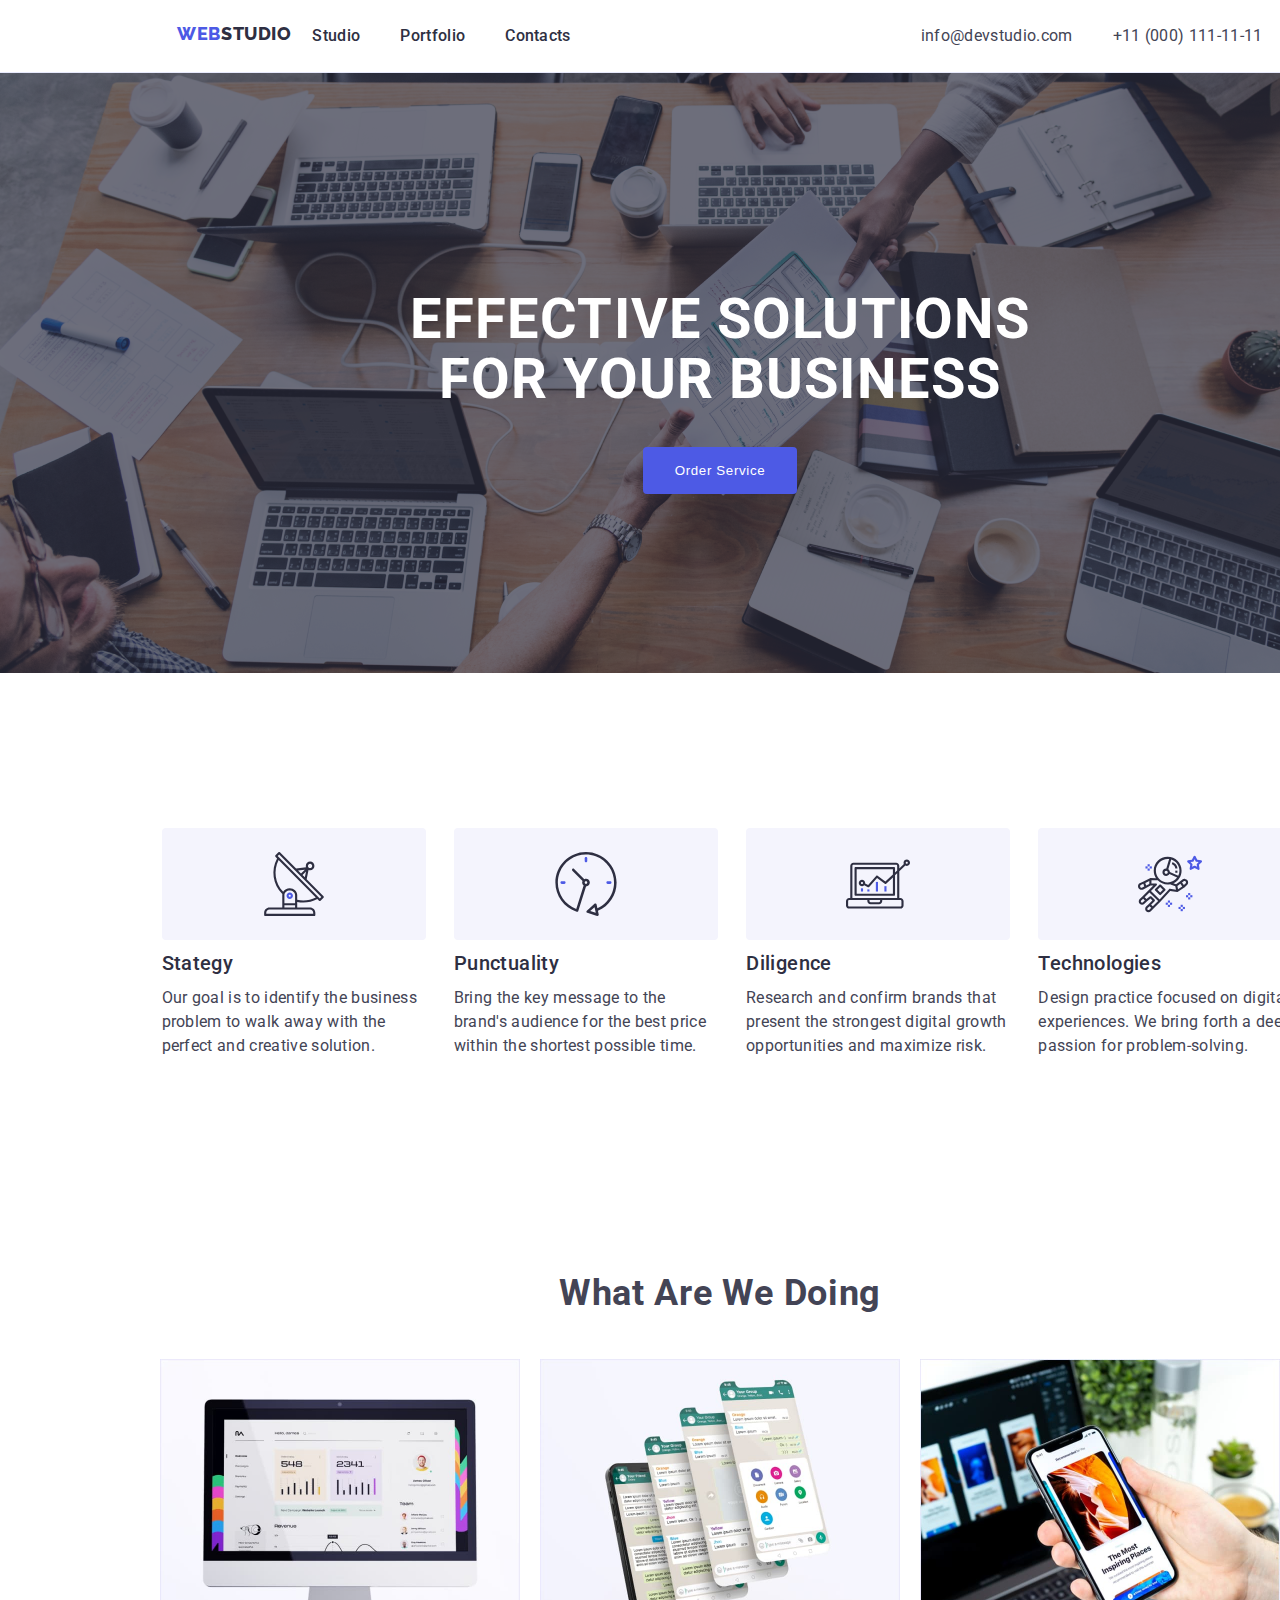
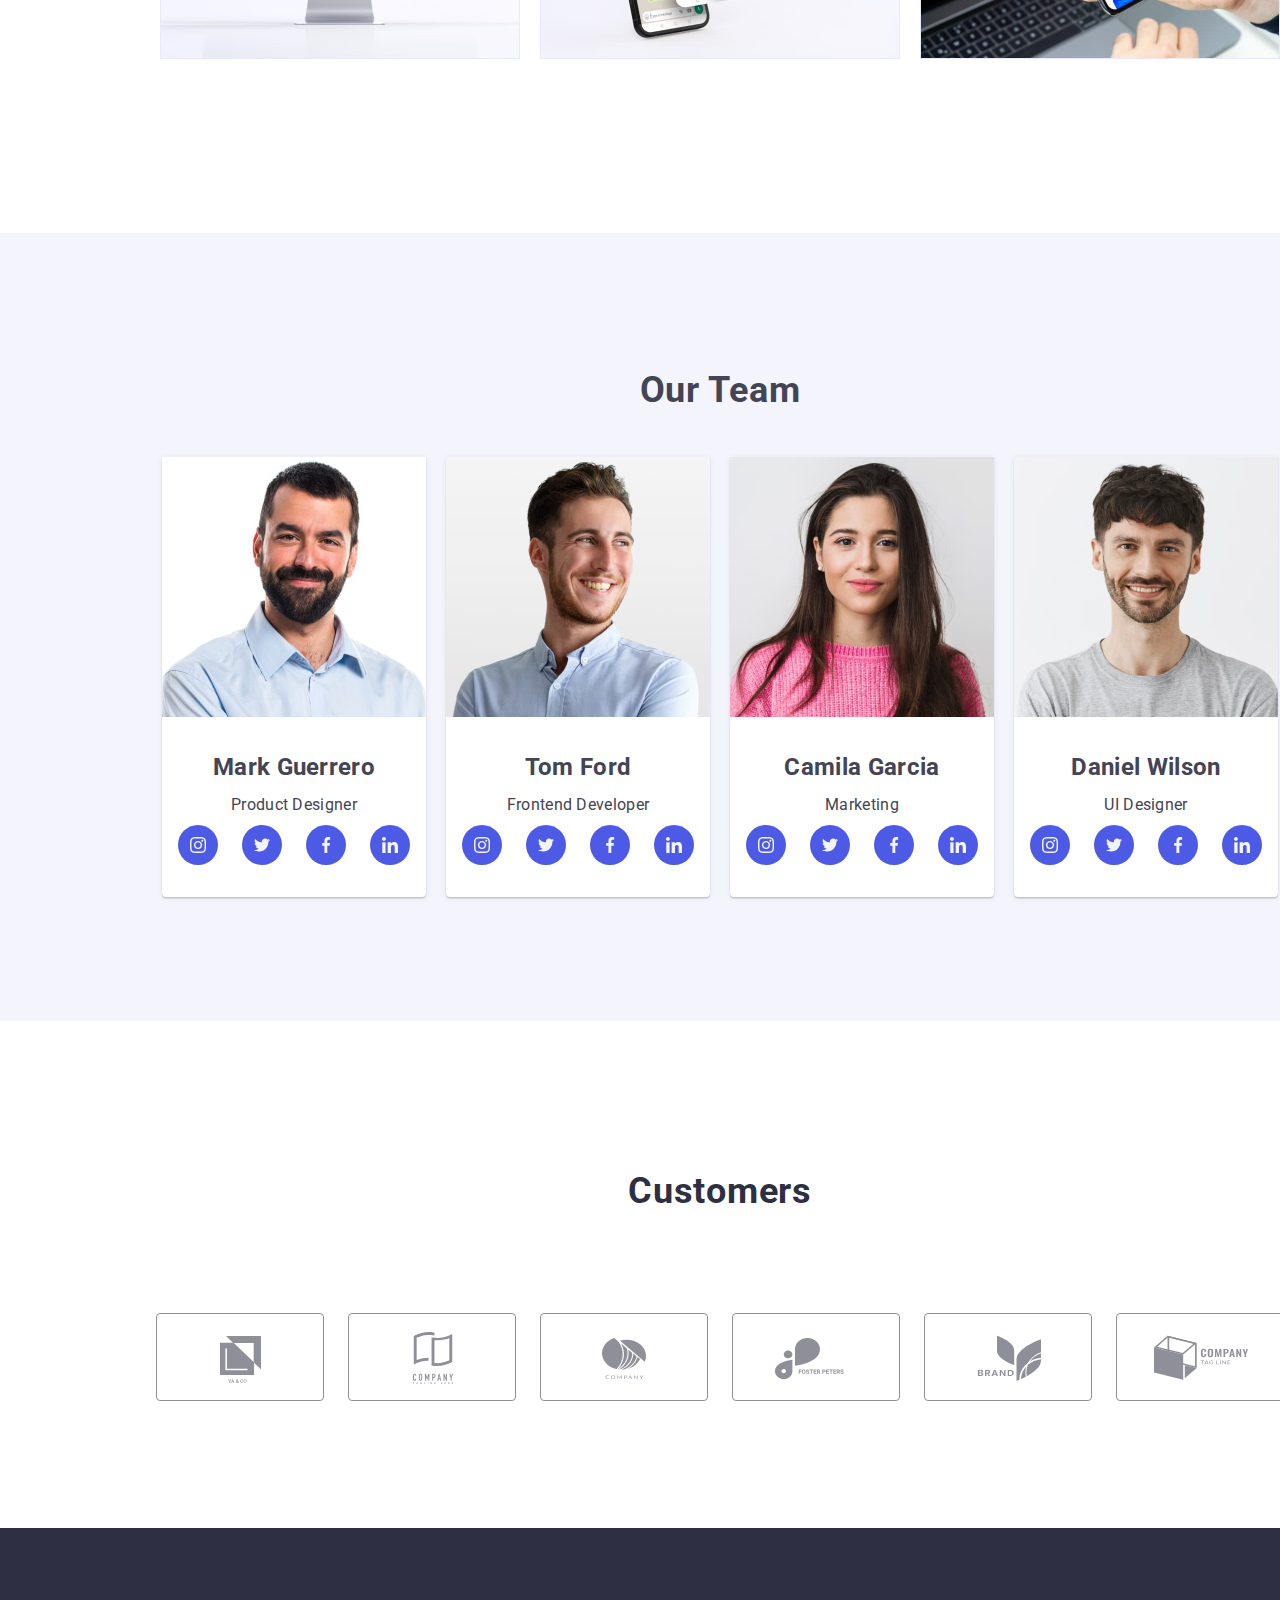
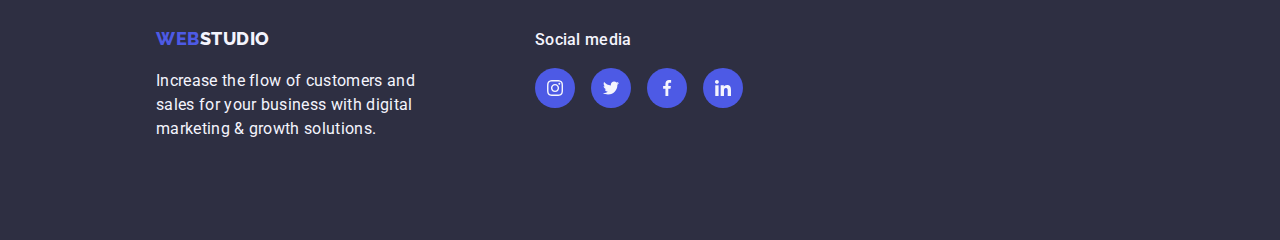
==== index.html @ 8b3b3db8 "new image formation" ====
<!DOCTYPE html>
<html lang="en">
<head>
    <meta charset="UTF-8">
    <meta name="viewport" content="width=device-width, initial-scale=1.0">
        <title>WebStudio</title>
        <link href="https://fonts.googleapis.com/css2?family=Raleway:wght@800&family=Roboto:wght@400;500;700;900&display=swap" rel="stylesheet">
        
        <link rel="stylesheet" href="./css/style.css">
    </head>
    <body>
    <header>
        <div class="navigation">
            <nav class="nav-parent">
            <!-- logo -->
                <a href="index.html" target="_parent" class="logo"
                ><span>WEB</span
                    ><span>STUDIO</span></a>
            <!-- navigation -->
            <ul class="nav-list">
                <li>
                    <a href="index.html" target="_parent" class="link"
                    >Studio</a>
                </li>
                <li>
                    <a href="portfolio.html" target="_parent" class="link"
                    >Portfolio</a>
                </li>
                <li>
                    <a href="contact.html" target="_parent" class="link"
                    >Contacts</a>
                </li>
            </ul>
            </nav>
            <!-- navigation contact -->
            <ul class="nav-contact">
                <li>
                    <a href="mailto:info@devstudio" target="_parent" class="link"
                    >info@devstudio.com</a>
                </li>
                <li>
                    <a href="tel:+110001111111" target="_parent" class="link"
                    >+11 (000) 111-11-11</a>
                </li>
            </ul>
        </div>
    </header>
    <!--- Main body of page -->
    <main>
    <section class="hero">
        <h1 class="hero-text">
            Effective Solutions <br>
            for Your Business
        </h1>
        <button type="button" class="hero-btn">Order Service</button>
    </section>
    <!--- section 1 -->
    <section class="body-text">
        <ul class="body-text-list">
            <li>
                <div class="body-img">
                    <img src="./images/antenna.svg" alt="antenna">
                </div>
                <h3>Stategy</h3>
                <p>Our goal is to identify the business problem to walk away with the perfect and creative solution.</p>
            </li>
            <li>
                <div class="body-img">
                    <img src="./images/clock.svg" alt="clock">
                </div>
                <h3>Punctuality</h3>
                <p>Bring the key message to the brand's audience for the best price within the shortest possible time.</p>
            </li>
            <li>
                <div class="body-img">
                    <img src="./images/diagram.svg" alt="diagram">
                </div>
                <h3>Diligence</h3>
                <p>Research and confirm brands that present the strongest digital growth opportunities and maximize risk.</p>
            </li>
            <li>
                <div class="body-img">
                    <img src="./images/astronaut.svg" alt="astronaut">
                </div>
                <h3>Technologies</h3>
                <p>Design practice focused on digital experiences. We bring forth a deep passion for problem-solving.</p>
            </li>
        </ul>
    </section>
    <!--- section 2 -->
    <section class="body-feature">
        <h2 class="body-head">What are we doing</h2>
        <ul class="body-feature-list">
            <li>
                <img src="images/computer.jpg" alt="computer" height="300" width="360">
            </li>
            <li>
                <img src="images/cellphone.jpg" alt=" cellphone" height="300" width="360">
            </li>
            <li>
                <img src="images/phone-laptop.jpg" alt="phone-laptop" height="300" width="360">
            </li>
        </ul>
    </section>
    <!--- section 3-->
    <section class="body-team">
        <h2 class="body-head team">Our Team</h2>
        <ul class="body-team-list">
            <li class="image-list">
                <img src="images/mark-guerrero.jpg" alt="Mark Guerrero" height="260" width="264">
                <div class="image-disc">
                    <h2>Mark Guerrero</h2>
                    <p>Product Designer</p>
                    <div class="team-social">
                        <img src="./images/Ellipse.svg" alt="instagram">
                        <img src="./images/Ellipse (1).svg" alt="twiter">
                        <img src="./images/Ellipse (2).svg" alt="facebook">
                        <img src="./images/Ellipse (3).svg" alt="linkedin">
                    </div>
                </div>
            </li>
            <li class="image-list">
                <img src="images/tom-ford.jpg" alt="Tom Ford" height="260" width="264">
                <div class="image-disc">
                    <h2>Tom Ford</h2>
                    <p>Frontend Developer</p>
                    <div class="team-social">
                        <img src="./images/Ellipse.svg" alt="instagram">
                        <img src="./images/Ellipse (1).svg" alt="twiter">
                        <img src="./images/Ellipse (2).svg" alt="facebook">
                        <img src="./images/Ellipse (3).svg" alt="linkedin">
                    </div>
                </div>
            </li>
            <li class="image-list">
                <img src="images/camila-garcia.jpg" alt="Camila Garcia" height="260" width="264">
                <div class="image-disc">
                    <h2>Camila Garcia</h2>
                    <p>Marketing</p>
                    <div class="team-social">
                        <img src="./images/Ellipse.svg" alt="instagram">
                        <img src="./images/Ellipse (1).svg" alt="twiter">
                        <img src="./images/Ellipse (2).svg" alt="facebook">
                        <img src="./images/Ellipse (3).svg" alt="linkedin">
                    </div>
                </div>
            </li>
            <li class="image-list">
                <img src="images/daniel-wilson.jpg" alt="Daniel Wilson" height="260" width="264">
                <div class="image-disc">
                    <h2>Daniel Wilson</h2>
                    <p>UI Designer</p>
                    <div class="team-social">
                        <img src="./images/Ellipse.svg" alt="instagram">
                        <img src="./images/Ellipse (1).svg" alt="twiter">
                        <img src="./images/Ellipse (2).svg" alt="facebook">
                        <img src="./images/Ellipse (3).svg" alt="linkedin">
                    </div>
                </div>
            </li>
        </ul>
    </section>
    <!-- section 4 -->
    <section class="customer-section">
        <div class="customer-container">
            <h2 class="customer-head">customers</h2>
            <ul class="customer-list">
                <li>
                    <img src="./images/Client 1.svg" alt="client 1">
                </li>
                <li>
                    <img src="./images/Client 2.svg" alt="client 2">
                </li>
                <li>
                    <img src="./images/Client 3.svg" alt="client 3">
                </li>
                <li>
                    <img src="./images/Client 4.svg" alt="client 4">
                </li>
                <li>
                    <img src="./images/Client 5.svg" alt="client 5">
                </li>
                <li>
                    <img src="./images/Client 6.svg" alt="client 6">
                </li>
            </ul>
        </div>
    </section>
    </main>
    <!--- Footer -->
    <footer class="footer-page">
        <div class="footer">
            <a href="index.html" target="_parent" class="logo"
            ><span>WEB</span
                ><span>STUDIO</span></a>
            <p> Increase the flow of customers and <br>
                sales for your business with digital <br>
                marketing & growth solutions.
            </p>
        </div>
        <div class="social-container">
            <p class="social-head">Social media</p>
            <ul class="social-list">
                <li>
                    <img src="./images/Ellipse.svg" alt="instagram">
                </li>
                <li>
                    <img src="./images/Ellipse (1).svg" alt="twiter">
                </li>
                <li>
                    <img src="./images/Ellipse (2).svg" alt="facebook">
                </li>
                <li>
                    <img src="./images/Ellipse (3).svg" alt="linkedin">
                </li>
            </ul>
        </div>
    </footer>
    </body>
</html>
---- css/style.css ----
:root {
    --IRIS: #4D5AE5;
    --OCEAN: #404BBF;
    --button: #2f3eec;
    --NAVY-BLUE: #2E2F42;
    --CLOUD: #F4F4FD;
    --WHITE: #FFF;
    --SLATE: #434455;
    --ACTIVE: #ff0000;
    --CORNFLOWER: #E7E9FC;
    --GREY: rgba(46, 47, 66, 0.70);
}
/* start of general styling */
body {
    font-family: "Roboto", sans-serif;
    font-size: 16px;
    font-weight: 400;
    color: var(--SLATE);
    line-height: 1.5;
    letter-spacing: 0.32px;
    width: 1440px;
    height: 3200px;
    margin: auto;
}
.logo {
    font-family: "Raleway", sans-serif;
    text-decoration: none;
    font-size: 18px;
    font-weight: 800;
    line-height: 1.16;
    letter-spacing: 0.54px;
    text-transform: uppercase;
}
.logo span:nth-child(1) {
    color: var(--IRIS);
}
.logo span:nth-child(2) {
    color: var(--NAVY-BLUE);
}
.nav-list,
.nav-contact,
.customer-list {
    margin: 0;
    list-style: none;
    padding-left: 0;
}
.nav-list .link {
    color: var(--NAVY-BLUE);
    text-decoration: none;
    font-weight: 500;
}
.nav-contact .link {
    color: var(--SLATE);
    text-decoration: none;
}
.link:hover,
.link:focus {
    color: var(--IRIS);
}
.hero {
    background-image: url(/images/Dark-bg.png), url(/images/people-office.png);
}
.hero-text {
    color: var(--WHITE);
    text-align: center;
    font-size: 56px;
    font-weight: 700;
    line-height: 1.07;
    letter-spacing: 1.12px;
}
.hero-btn {
    border: none;
    color: var(--WHITE);
    border-radius: 4px;
    background: var(--IRIS);
    font-weight: 500;
    letter-spacing: 0.64px;
}
.hero-btn:hover,
.hero-btn:focus {
    background-color: var(--button);
}
.body-text-list,
.body-feature-list,
.body-team-list{
    list-style: none;
    padding-left: 0;
}
.body-text-list h3 {
    color: var(--NAVY-BLUE);
    font-size: 20px;
    font-weight: 500;
    letter-spacing: 0.4px;
}
.body-head {
    font-size: 36px;
    font-weight: 700;
    line-height: 1.11;
    letter-spacing: 0.72px;
    text-transform: capitalize;
    text-align: center;
}
.customer-head{
    color: var(--NAVY-BLUE, #2E2F42);
        text-align: center;
        font-family: Roboto;
        font-size: 36px;
        font-weight: 700;
        line-height: 1.111;
        letter-spacing: 0.72px;
        text-transform: capitalize;
}
.footer-page,
.footer-page span:nth-child(2) {
    background-color: var(--NAVY-BLUE);
    color: var(--CLOUD);
}
/* end of general styling */

/* start of navigation positioning */
.navigation {
    display: flex;
    height: 72px;
    flex-shrink: 0;
    border-bottom: 1px solid var(--CORNFLOWER);
    background: var(--WHITE);
    align-items: center;
    justify-content: center;
}
.nav-parent {
    display: inline-flex;

}
.logo {
    display: inline-flex;
    height: 24px;
    flex-shrink: 0;
}
.nav-list {
    display: inline-flex;
    gap: 40px;
    padding-inline-start: 20px;
}
.nav-contact {
    display: inline-flex;
    padding-inline-start: 350px;
    gap: 40px;
}

/* end of navigation positioning */

/* start of hero section */
.hero {
    display: flex;
    align-items: center;
    justify-content: center;
    flex-direction: column;
    text-transform: uppercase;
    height: 600px;
    flex-shrink: 0;
}
.hero-btn {
    display: inline-flex;
    padding: 16px 32px;
    align-items: flex-start;
    gap: 10px;
}
/* end of hero section */

/* start of section 1 */
.body-text {
    display: flex;
    height: 300px;
    align-items: center;
    justify-content: center;
    background-color: var(--WHITE);
    padding-top: 120px;
}
.body-text-list li {
    display: inline-flex;
    flex-direction: column;
    width: 264px;
    padding-left: 24px;
    gap: 8px;
}
.body-text-list li h3,
.body-text-list li p{
    margin: 0;
}
.body-img{
    display: flex;
    justify-content: center;
    width: 264px;
    height: 112px;
    flex-shrink: 0;
    border-radius: 4px;
    background: var(--CLOUD);
}
/* end of section 1 */

/* start of section 2 */
.body-feature {
    display: flex;
    height: 500px;
    align-items: center;
    justify-content: center;
    flex-direction: column;
    background-color: var(--WHITE);
    padding-top: 120px;
    padding-bottom: 120px;
}
.body-feature-list {
    display: inline-flex;
    gap: 20px;
}
/* end of section 2 */

/* start of section 3 */
.body-team {
    display: flex;
    height: 788px;
    align-items: center;
    justify-content: center;
    flex-direction: column;
    background-color: var(--CLOUD);
}
.body-team-list {
    display: inline-flex;
    text-align: center;
    gap: 20px;
}
.image-list {
    display: inline-flex;
    padding-bottom: 0px;
    flex-direction: column;
    align-items: center;

    border-radius: 0px 0px 4px 4px;
    background: var(--WHITE, #FFF);
    box-shadow: 0px 2px 1px 0px rgba(46, 47, 66, 0.08), 
    0px 1px 1px 0px rgba(46, 47, 66, 0.16), 
    0px 1px 6px 0px rgba(46, 47, 66, 0.08);
}
.image-disc {
    display: inline-flex;
    margin-top: 32px;
    margin-bottom: 32px;
    width: 232px;
    flex-direction: column;
    justify-content: center;
    align-items: center;
    gap: 8px;
}
.image-disc h2,
.image-disc p {
    display: inline-flex;
    flex-direction: column;
    margin: 0;
}
.team-social {
    display: inline-flex;
    gap: 24px;
}
/* end of section 3 */

/* start of customer section */
.customer-container {
    display: flex;
    justify-content: center;
    flex-direction: column;
    padding-bottom: 120px;
    padding-top: 120px;
    gap: 72px;
}
.customer-list{
    display: inline-flex;
    justify-content: center;
    gap: 24px;
}
.customer-list img {
    width: 168px;
    height: 88px;
}
/* end of customer section */

/* start of footer */
.footer-page {
    display: flex;
    height: 312px;
    padding-inline-start: 156px;
    padding-inline-end: 156px;
}
.footer {
    display: flex;
    flex-direction: column;
    padding-top: 101.5px;
}
.logo{
    display: inline-flex;
    height: 24px;
    width: 115px;
}
.social-container {
    display: inline-flex;
    flex-direction: column;
    gap: 16px;
    padding-top: 100px;
    padding-left: 120px;
}
.social-head {
    font-weight: 500;
    line-height: 1.5;
    letter-spacing: 0.32px;
    padding: 0;
    margin: 0;
}
.social-list {
    display: flex;
    padding: 0;
    margin: 0;
    gap: 16px;
    list-style: none;
}

/* end of footer */

/* start general styling for Portfolio page */
.nav-btn button {
    font-weight: 500;
    text-transform: capitalize;
    color: var(--IRIS);
    padding: 12px 24px;

    border-radius: 4px;
    border: 1px solid var(--CORNFLOWER);
    background: var(--CLOUD);
}

.nav-btn button:hover {
    color: var(--WHITE);
    background-color: var(--IRIS);
}

.picture-parent {
    list-style: none;
}

.picture-list h3 {
    font-size: 20px;
    font-weight: 500;
    color: var(--NAVY-BLUE);
    line-height: 1.2;
    letter-spacing: 0.4px;
}

.picture-list {
    border: 1px solid var(--CORNFLOWER);
    background: var(--WHITE);
}

/* end of general styling for Portfolio page */

/* start of nav button */
.nav-btn {
    display: flex;
    align-items: center;
    justify-content: center;
    gap: 24px;

    margin-top: 96px;
    margin-left: 427px;
    margin-right: 427px;
    margin-bottom: 72px;
}

/* end of nav button */

/* start of picture list */
.picture-container {
    display: flex;
    flex-direction: column;
    padding-bottom: 72px;
}

.picture-parent {
    display: flex;
    align-items: center;
    justify-content: center;
    padding-left: 156px;
    padding-right: 156px;
    gap: 24px;
    margin: 0;
    padding-bottom: 48px;
}
.list-disc {
    display: inline-flex;
    align-items: flex-start;
    justify-content: center;
    flex-direction: column;
    padding: 0px 16px;
    padding-top: 32px;
    padding-bottom: 32px;
    gap: 8px;
    height: 56px;
    width: 328px;
}
.list-disc h3,
.list-disc p {
    margin: 0;
}
/* end of picture list */
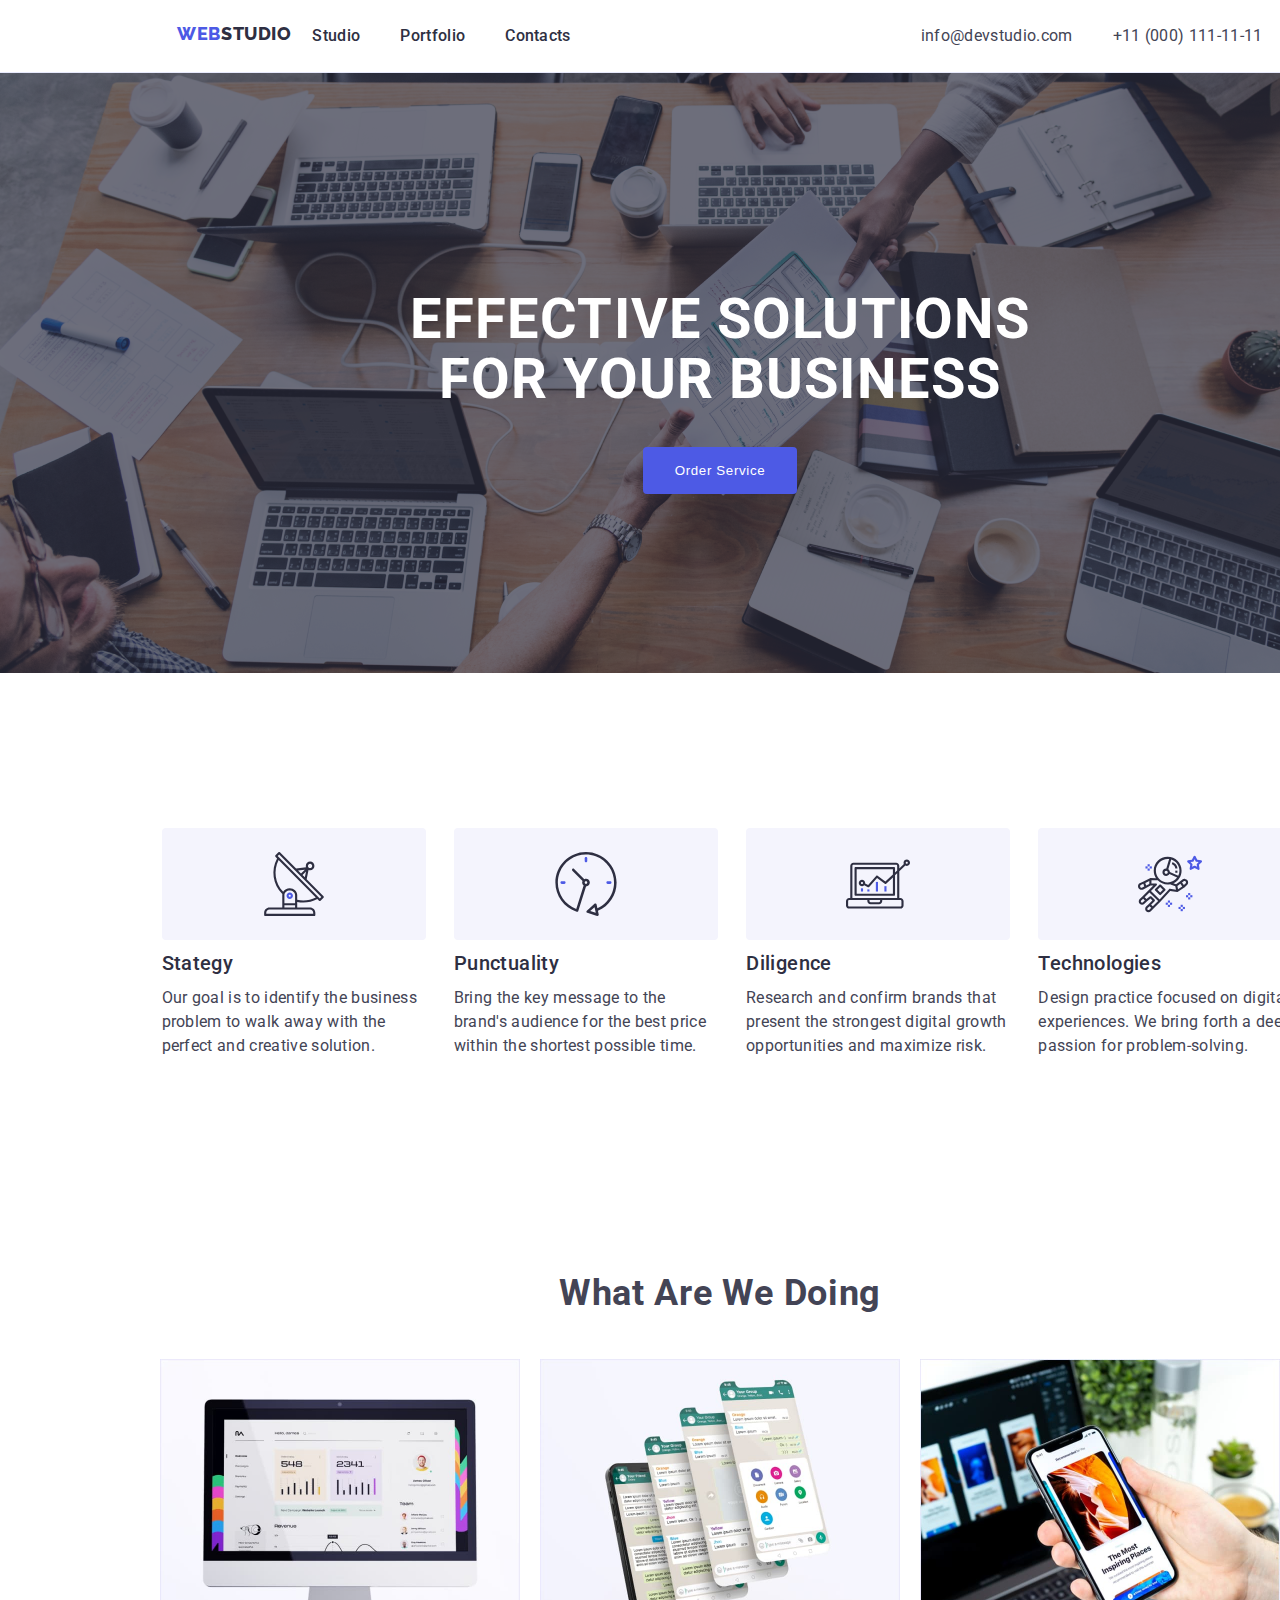
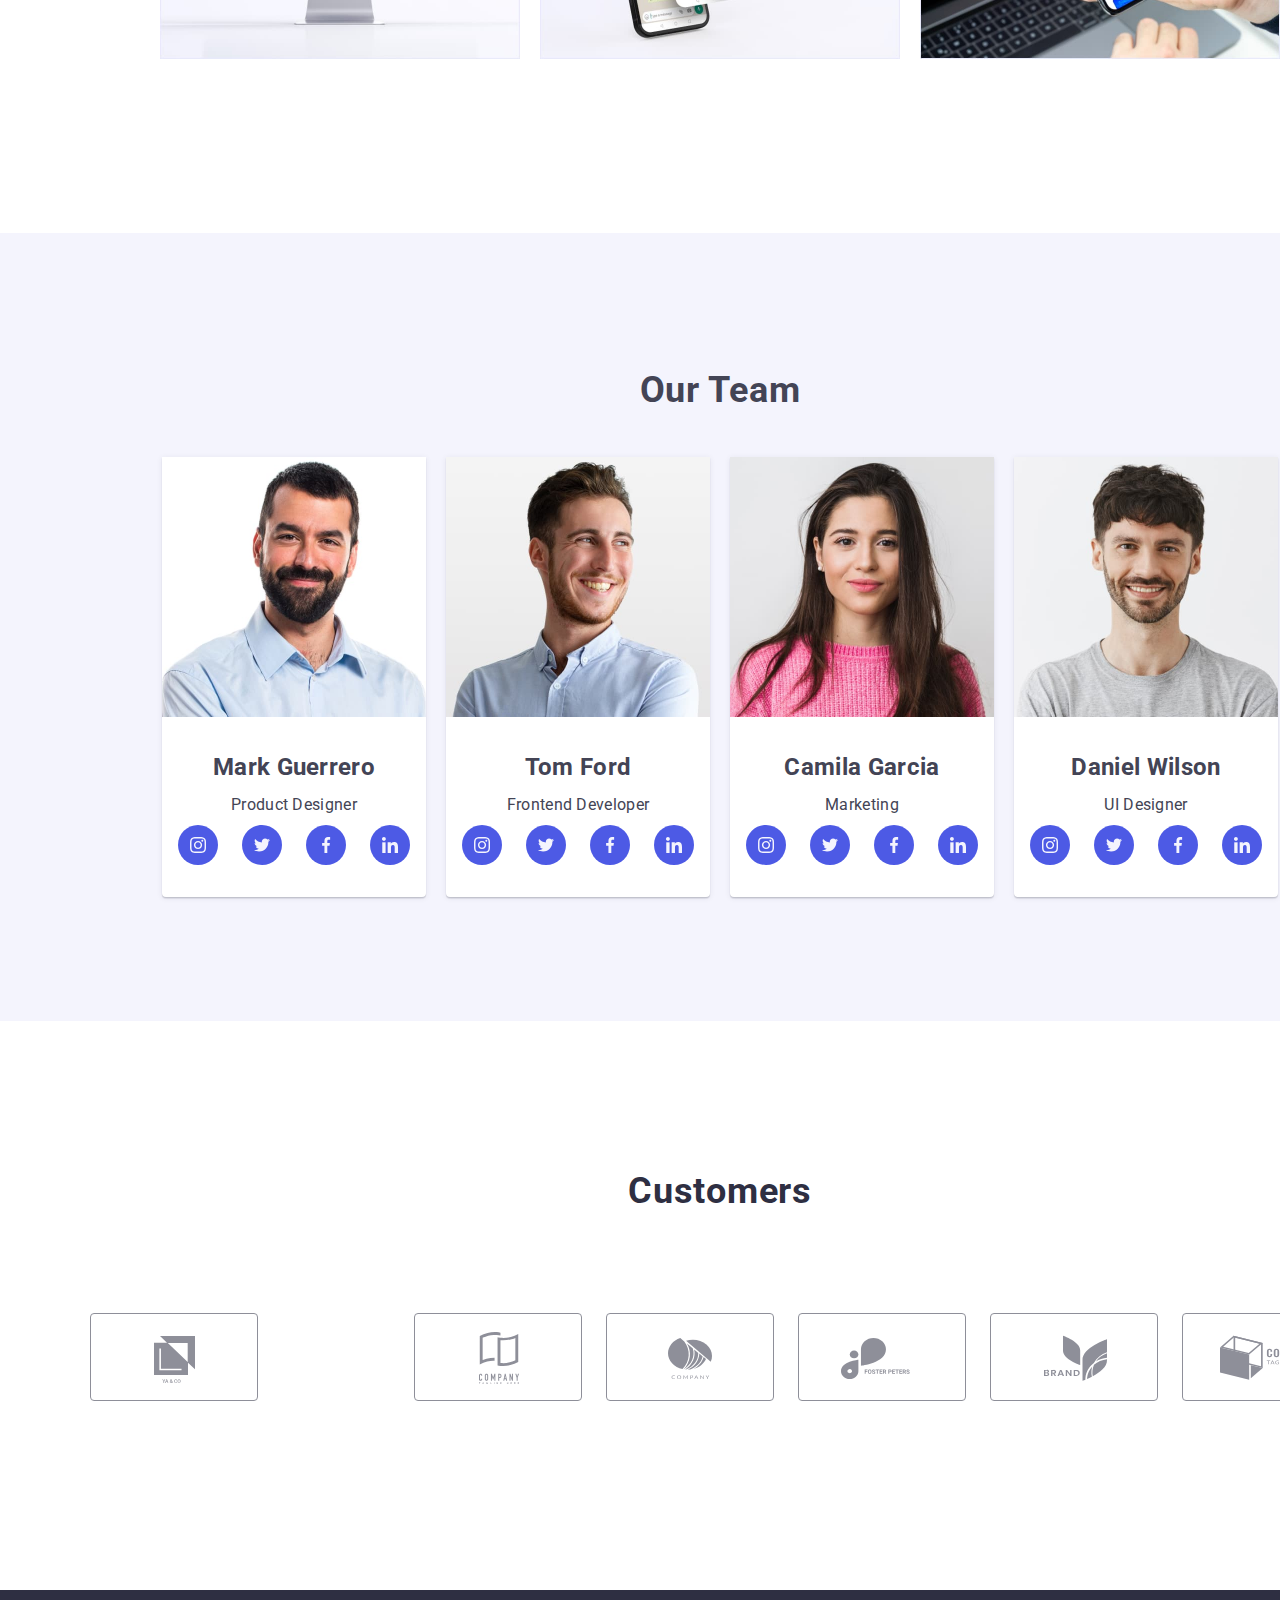
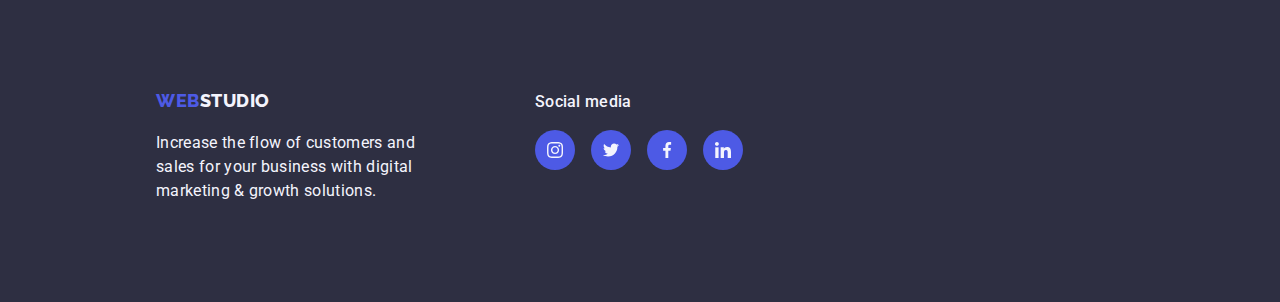
==== commit 0ccd2840: "revision" ====
--- a/index.html
+++ b/index.html
@@ -166,22 +166,25 @@
             <h2 class="customer-head">customers</h2>
             <ul class="customer-list">
                 <li>
-                    <img src="./images/Client 1.svg" alt="client 1">
-                </li>
-                <li>
-                    <img src="./images/Client 2.svg" alt="client 2">
-                </li>
-                <li>
-                    <img src="./images/Client 3.svg" alt="client 3">
-                </li>
-                <li>
-                    <img src="./images/Client 4.svg" alt="client 4">
-                </li>
-                <li>
-                    <img src="./images/Client 5.svg" alt="client 5">
-                </li>
-                <li>
-                    <img src="./images/Client 6.svg" alt="client 6">
+                    <svg class="icon">
+                        <use href="./images/Client1.svg" width="168" height="88"></use>
+                    </svg>
+                    <!-- <img src="./images/Client1.svg" alt="client 1"> -->
+                </li>
+                <li>
+                    <img src="./images/Client2.svg" alt="client 2">
+                </li>
+                <li>
+                    <img src="./images/Client3.svg" alt="client 3">
+                </li>
+                <li>
+                    <img src="./images/Client4.svg" alt="client 4">
+                </li>
+                <li>
+                    <img src="./images/Client5.svg" alt="client 5">
+                </li>
+                <li>
+                    <img src="./images/Client6.svg" alt="client 6">
                 </li>
             </ul>
         </div>
--- a/css/style.css
+++ b/css/style.css
@@ -55,7 +55,8 @@
 }
 .link:hover,
 .link:focus {
-    color: var(--IRIS);
+    color: var(--OCEAN);
+    cursor: pointer;
 }
 .hero {
     background-image: url(/images/Dark-bg.png), url(/images/people-office.png);
@@ -78,7 +79,8 @@
 }
 .hero-btn:hover,
 .hero-btn:focus {
-    background-color: var(--button);
+    background-color: var(--OCEAN);
+    cursor: pointer;
 }
 .body-text-list,
 .body-feature-list,
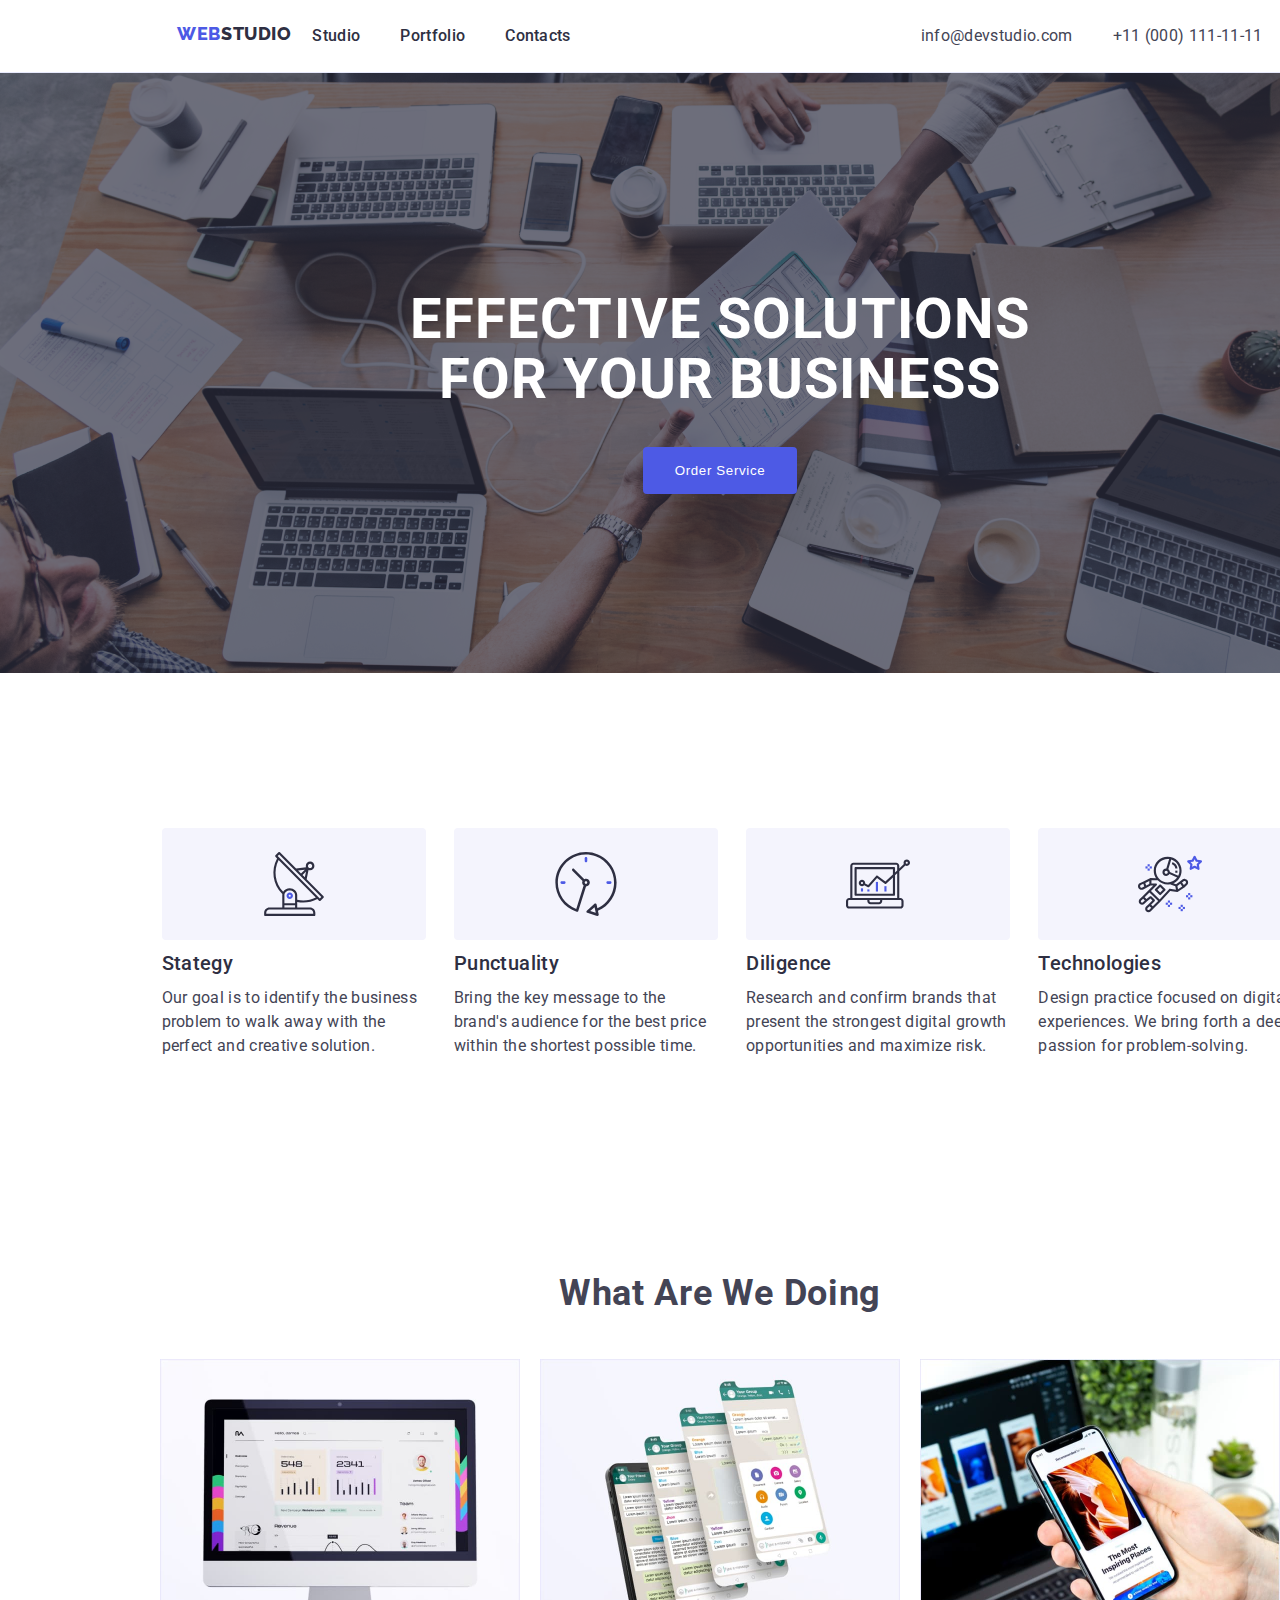
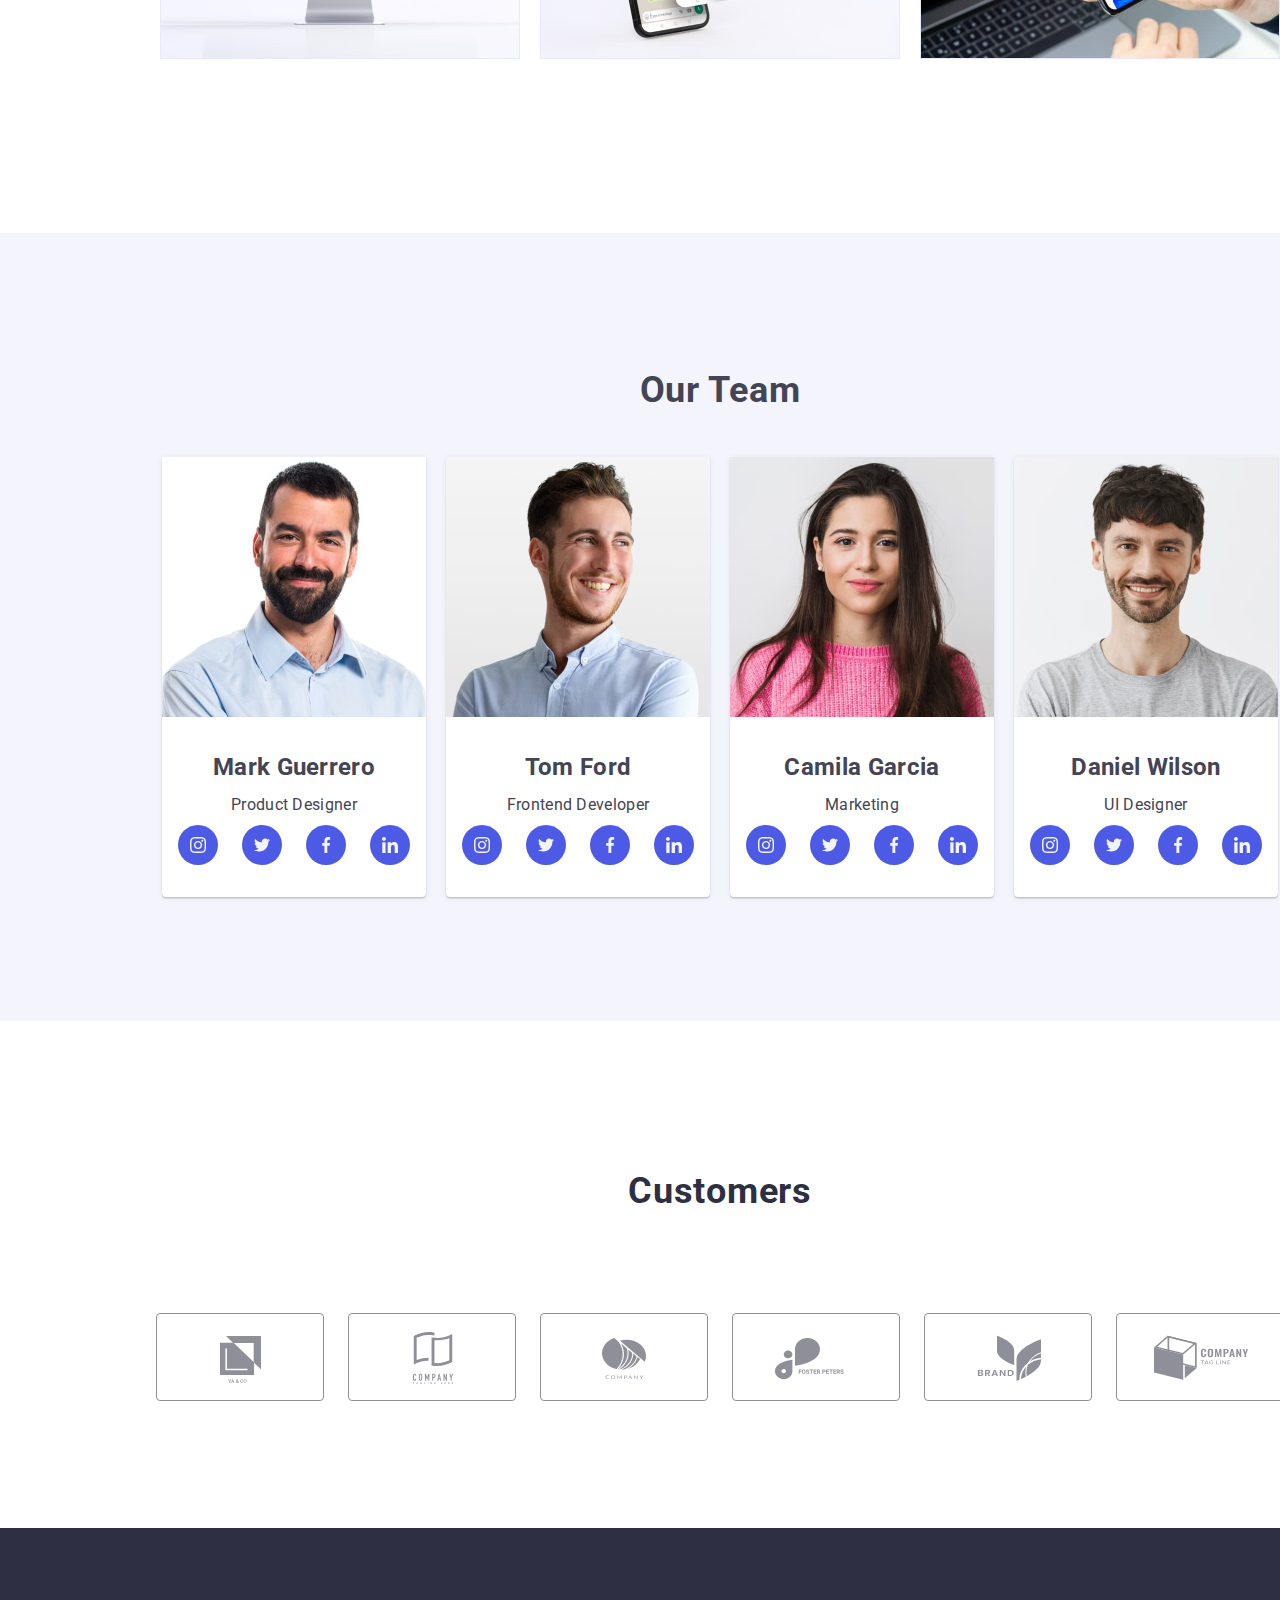
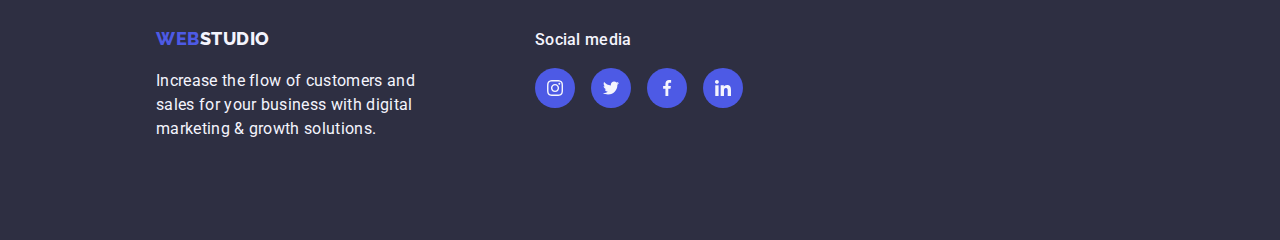
==== commit dcefa373: "Update index.html" ====
--- a/index.html
+++ b/index.html
@@ -166,10 +166,7 @@
             <h2 class="customer-head">customers</h2>
             <ul class="customer-list">
                 <li>
-                    <svg class="icon">
-                        <use href="./images/Client1.svg" width="168" height="88"></use>
-                    </svg>
-                    <!-- <img src="./images/Client1.svg" alt="client 1"> -->
+                    <img src="./images/Client1.svg" alt="client 1">
                 </li>
                 <li>
                     <img src="./images/Client2.svg" alt="client 2">
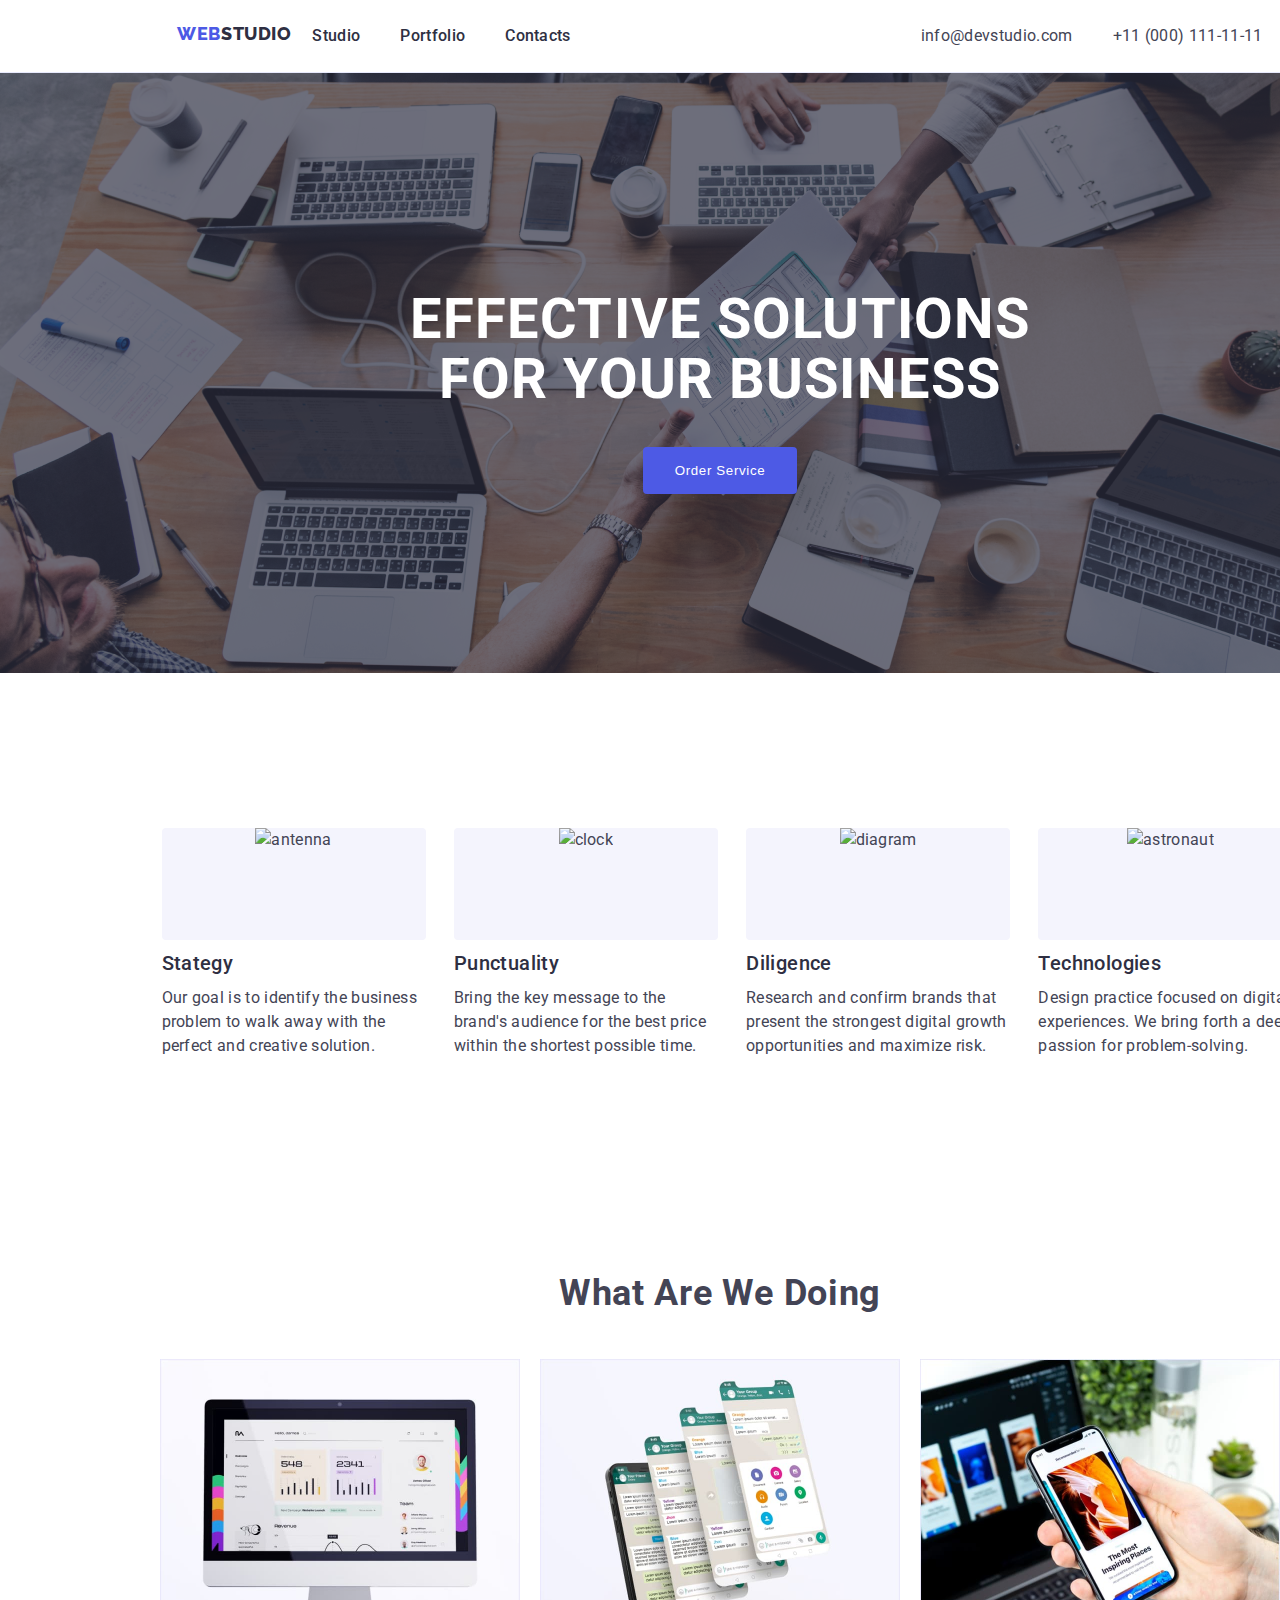
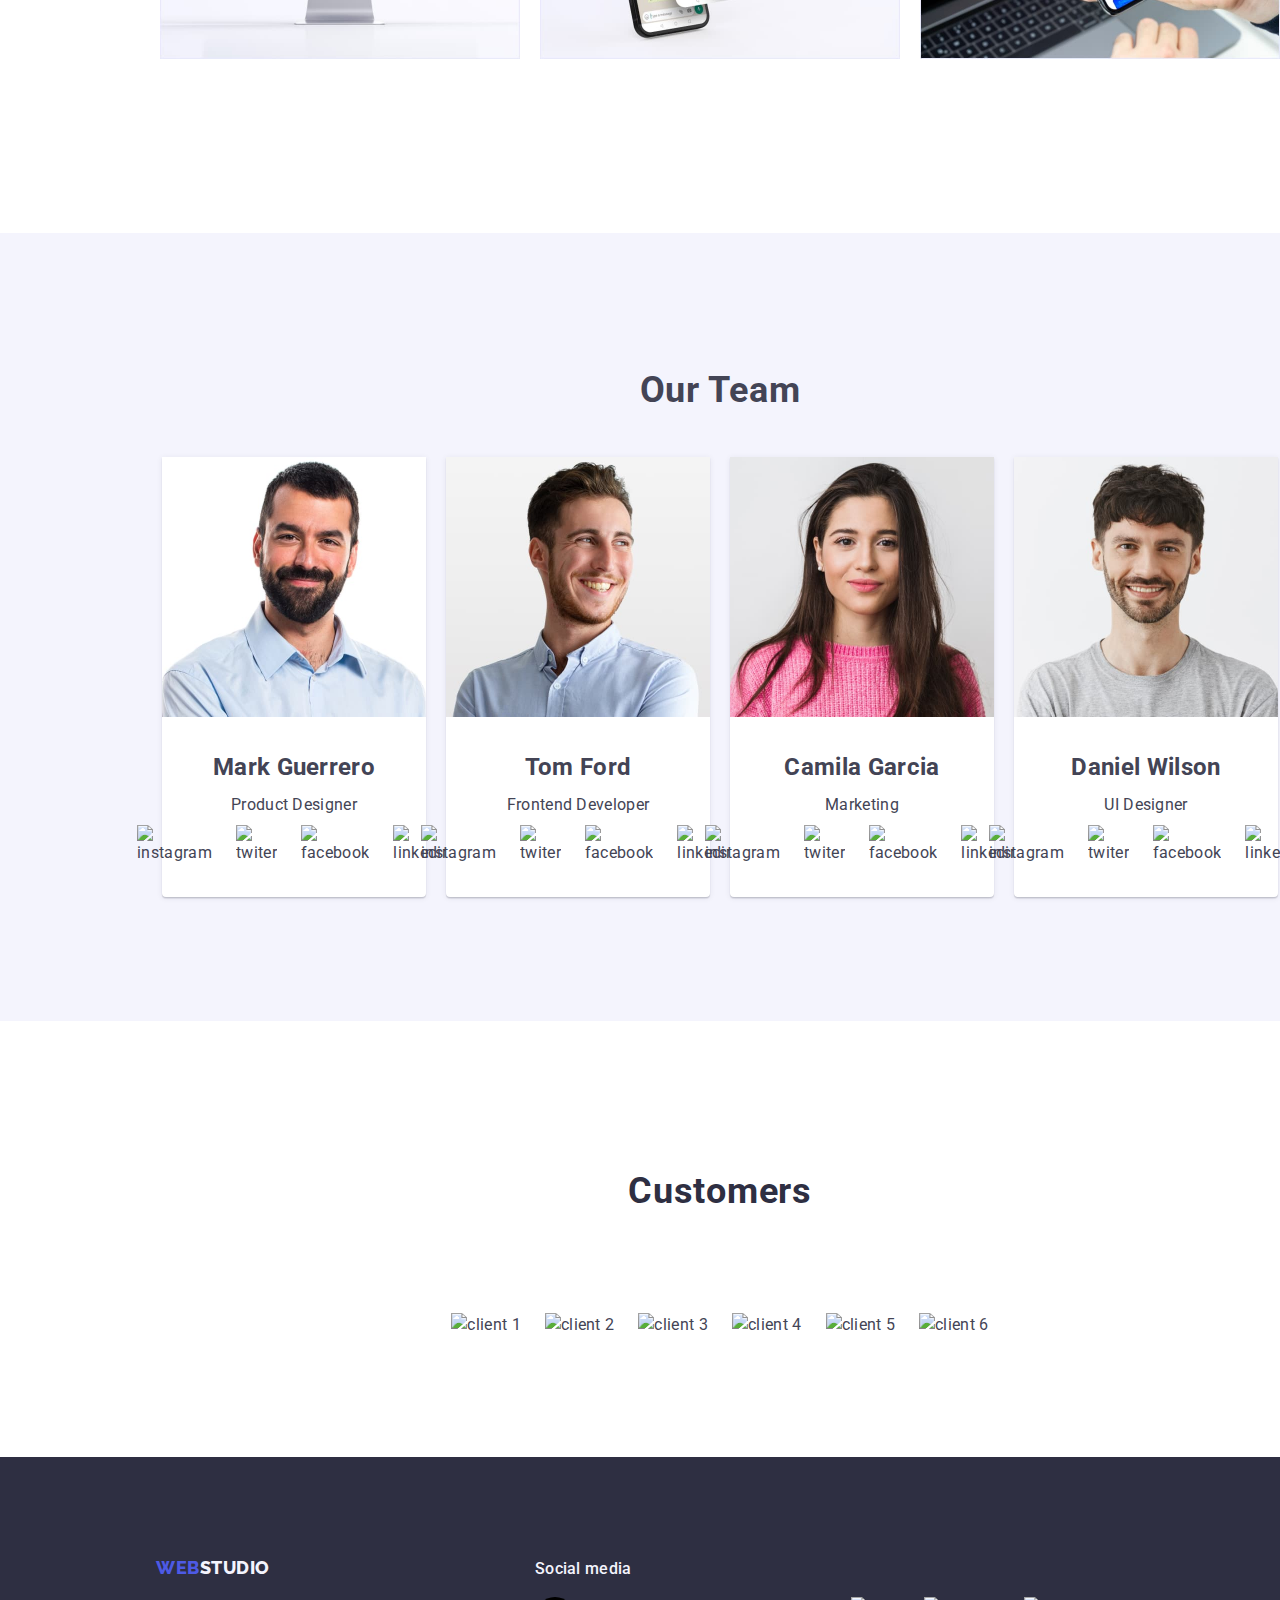
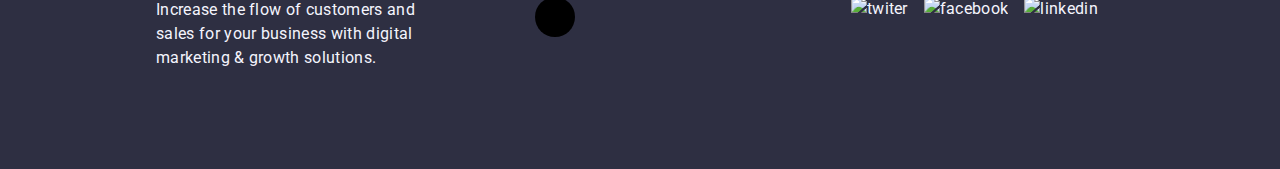
==== commit e44a58fb: "change" ====
--- a/index.html
+++ b/index.html
@@ -202,7 +202,9 @@
             <p class="social-head">Social media</p>
             <ul class="social-list">
                 <li>
-                    <img src="./images/Ellipse.svg" alt="instagram">
+                    <svg class="icons">
+                        <use href="/images/icons.svg#icon-instagram" height="50" width="50"></use>
+                    </svg>
                 </li>
                 <li>
                     <img src="./images/Ellipse (1).svg" alt="twiter">
--- a/css/style.css
+++ b/css/style.css
@@ -323,7 +323,6 @@
     gap: 16px;
     list-style: none;
 }
-
 /* end of footer */
 
 /* start general styling for Portfolio page */
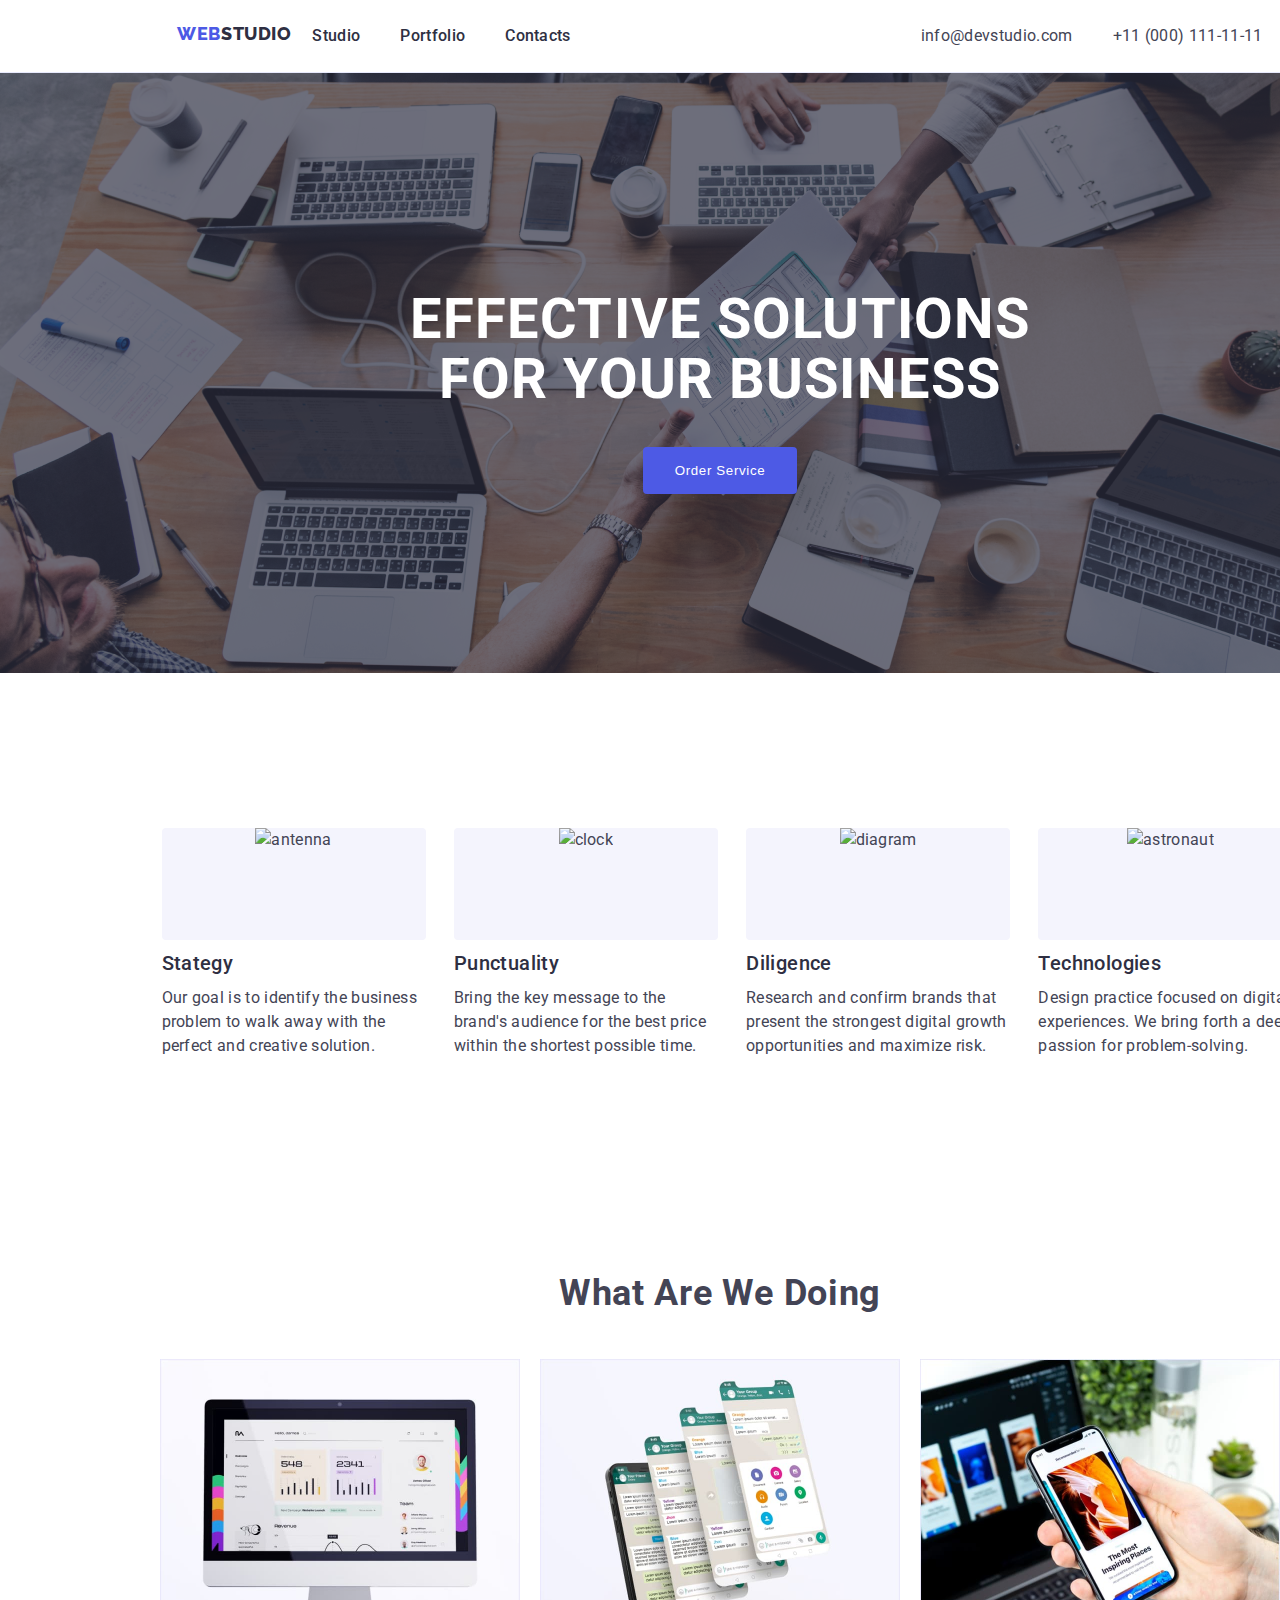
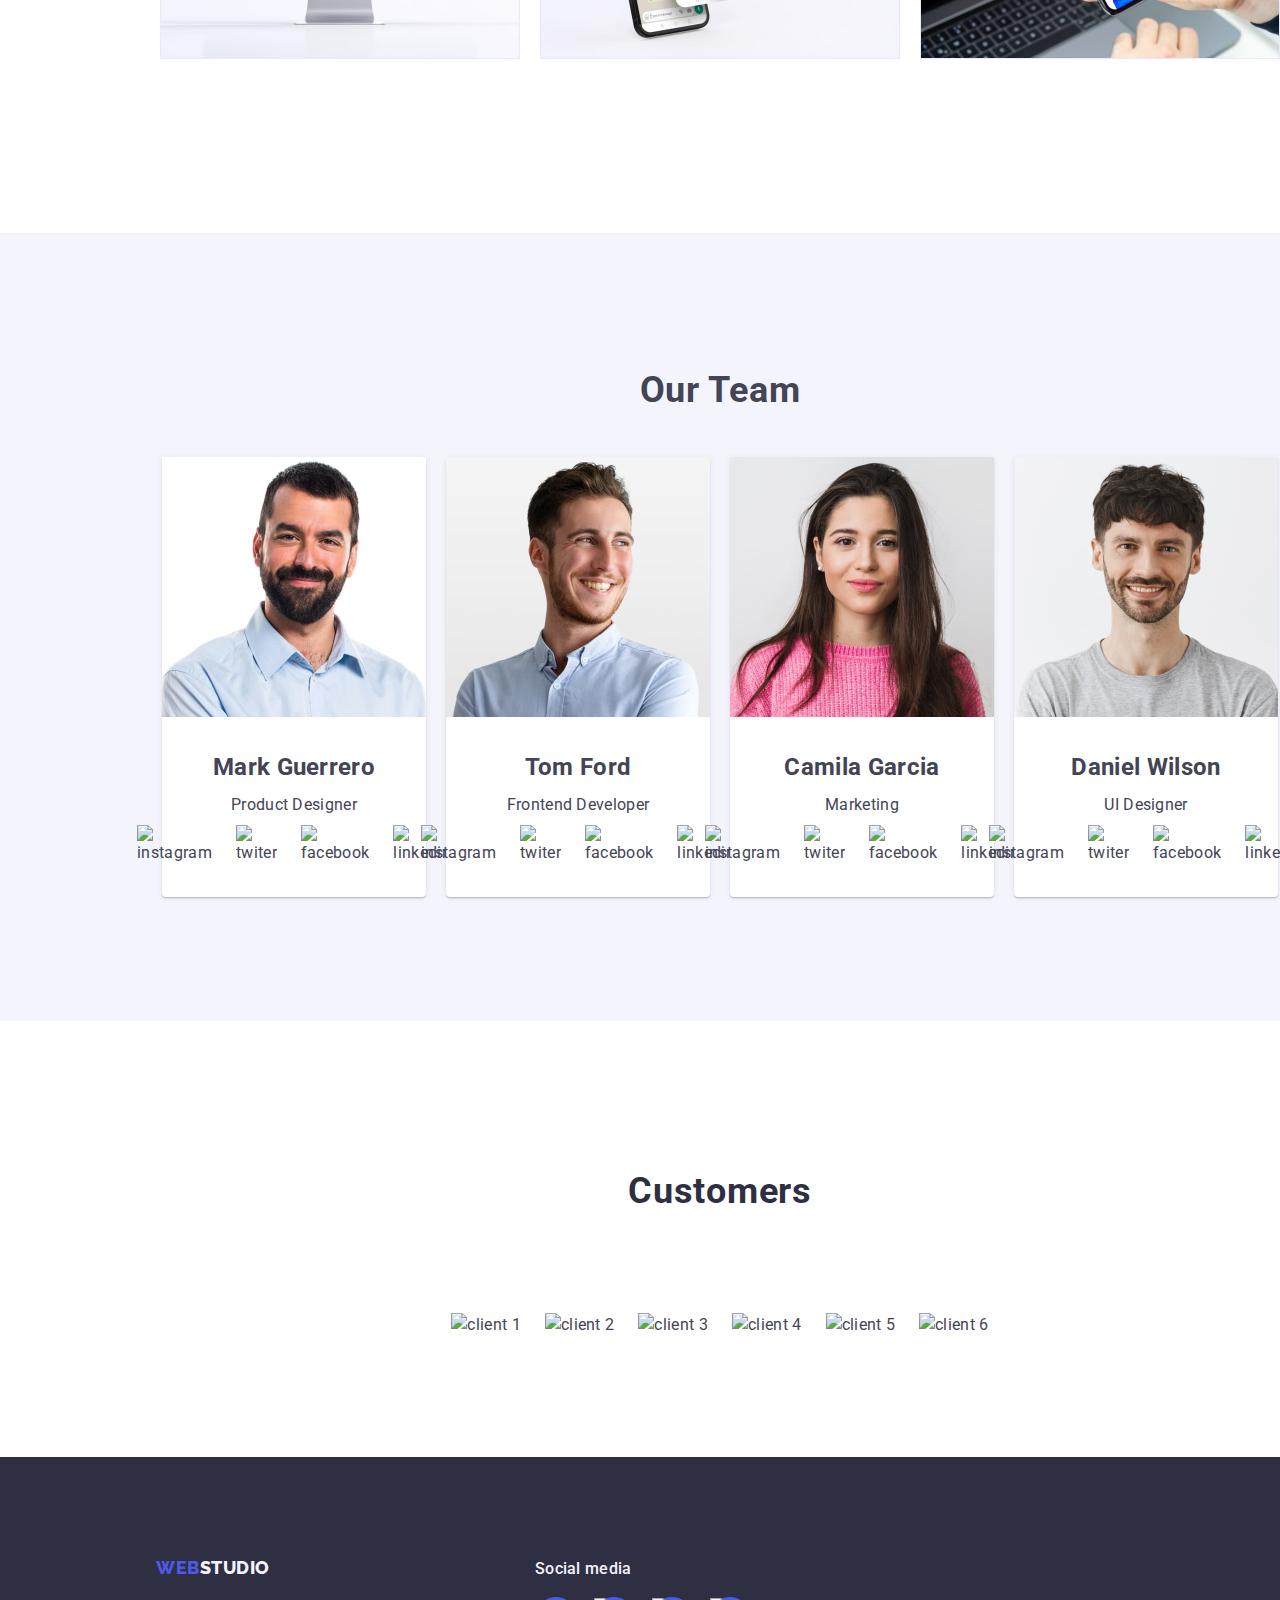
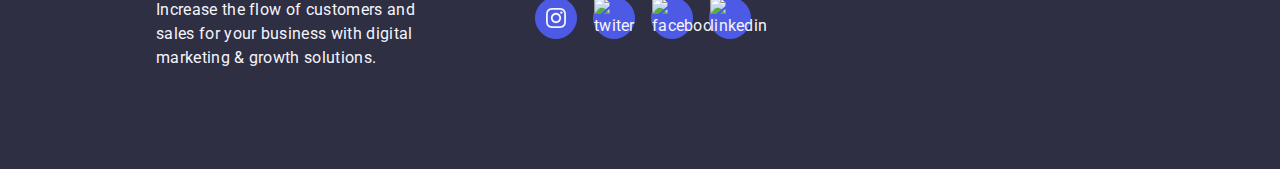
==== commit 33f31978: "svg changes" ====
--- a/index.html
+++ b/index.html
@@ -203,7 +203,7 @@
             <ul class="social-list">
                 <li>
                     <svg class="icons">
-                        <use href="/images/icons.svg#icon-instagram" height="50" width="50"></use>
+                        <use href="/images/icons.svg#icon-instagram" width="20" height="20" ></use>
                     </svg>
                 </li>
                 <li>
--- a/css/style.css
+++ b/css/style.css
@@ -9,6 +9,7 @@
     --ACTIVE: #ff0000;
     --CORNFLOWER: #E7E9FC;
     --GREY: rgba(46, 47, 66, 0.70);
+    --GREEN: #31D0AA;
 }
 /* start of general styling */
 body {
@@ -323,6 +324,22 @@
     gap: 16px;
     list-style: none;
 }
+.social-list li {
+    display: inline-flex;
+    height: 40px;
+    background-color: var(--IRIS);
+    width: 40px;
+    border: 1px solid var(--IRIS);
+    border-radius: 50%;
+}
+.social-list li:hover{
+    background-color: var(--GREEN);
+    border-color: var(--GREEN);
+}
+.icons {
+    padding: 10px;
+    fill: var(--CLOUD);
+}
 /* end of footer */
 
 /* start general styling for Portfolio page */
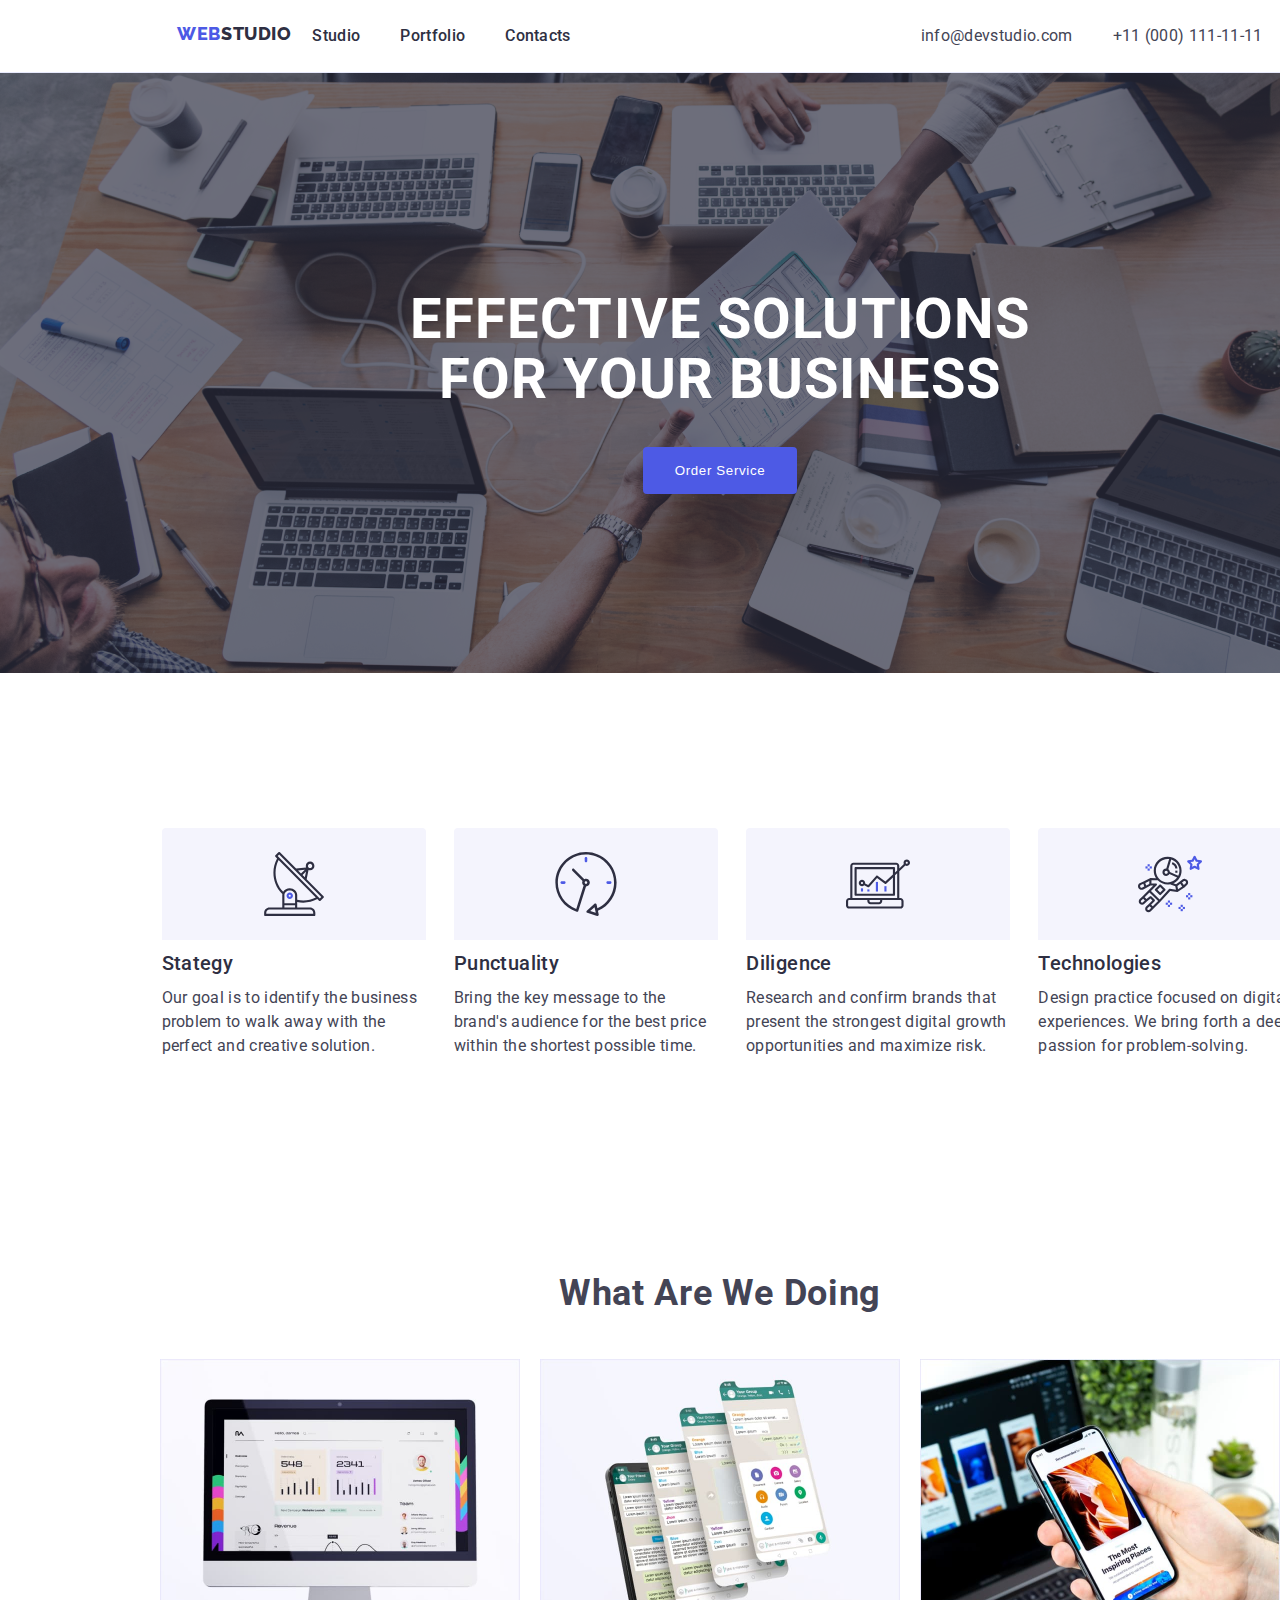
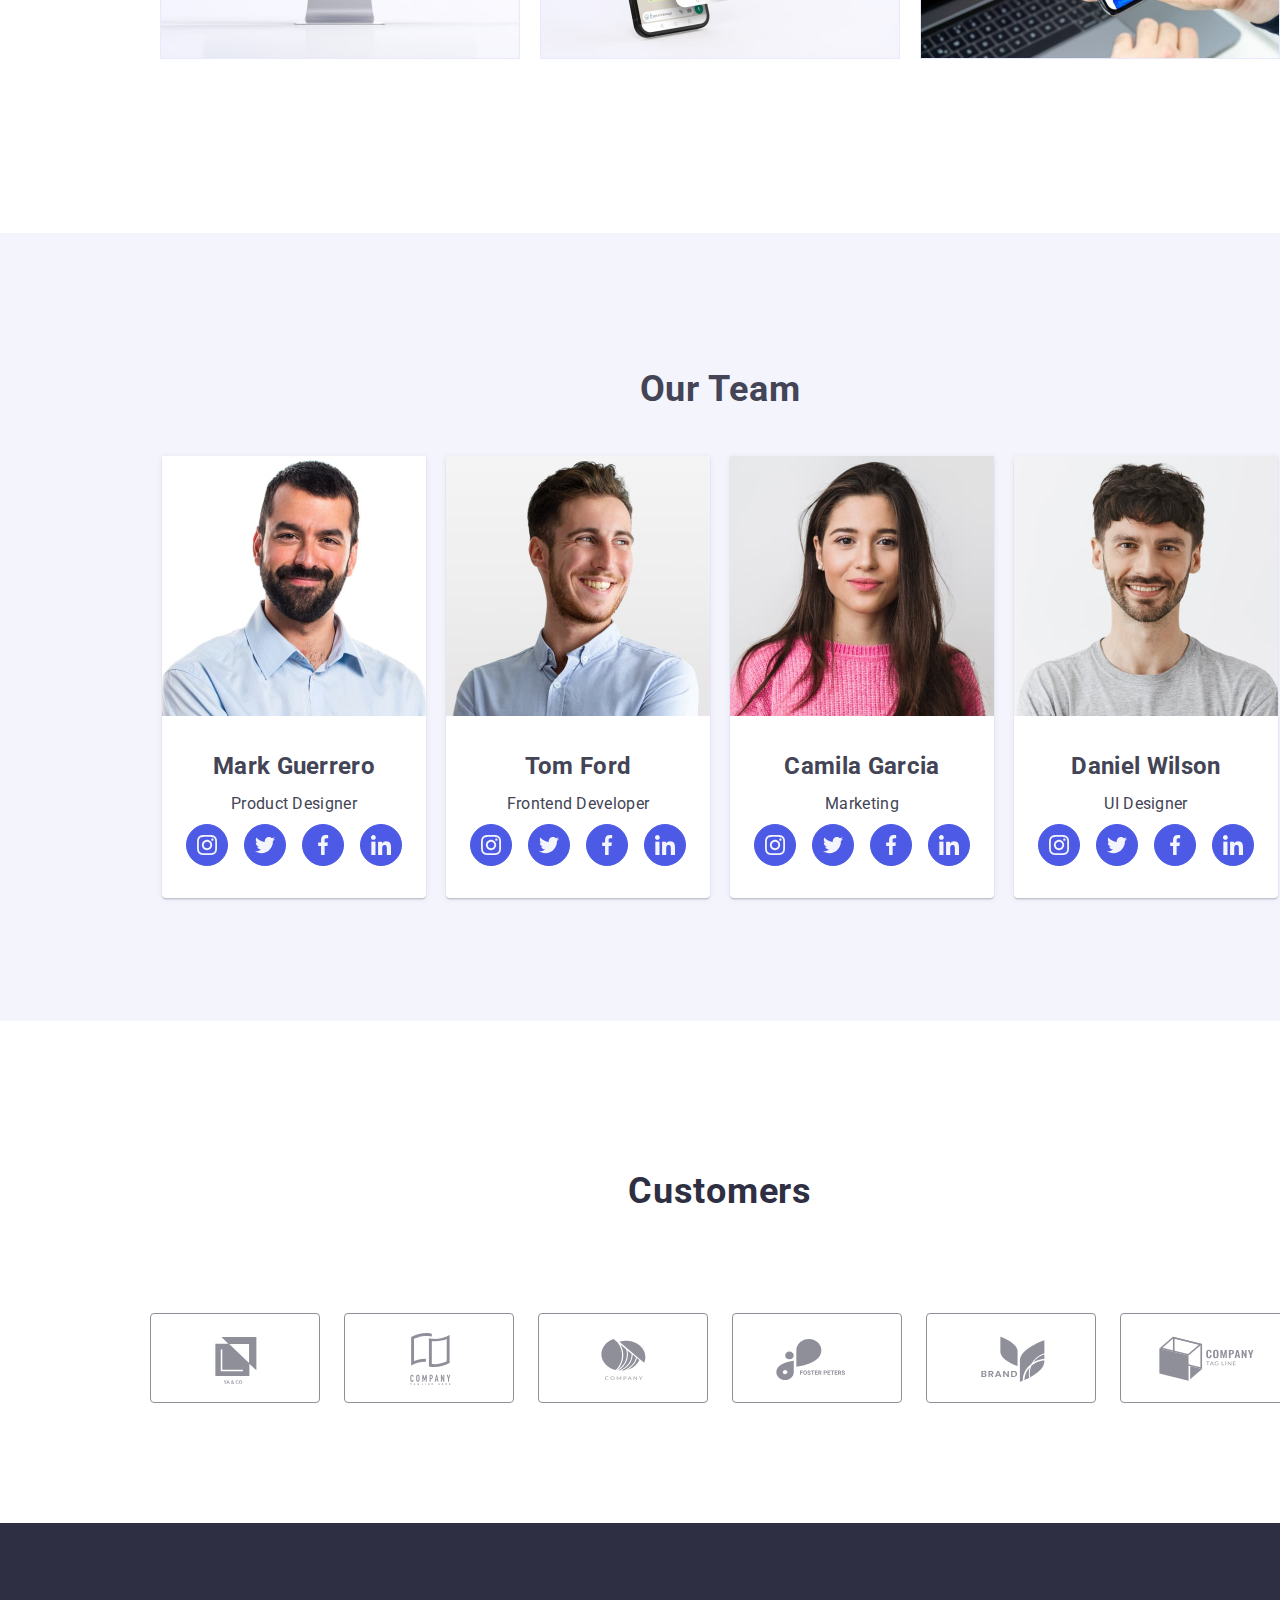
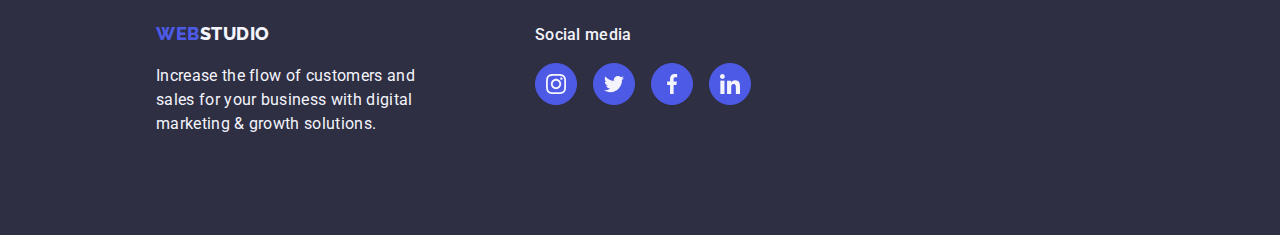
==== commit 6d2d21de: "icon" ====
--- a/index.html
+++ b/index.html
@@ -59,28 +59,36 @@
         <ul class="body-text-list">
             <li>
                 <div class="body-img">
-                    <img src="./images/antenna.svg" alt="antenna">
+                    <svg class="icons-body">
+                        <use href="/images/icons.svg#icon-antenna" width="64" height="64"></use>
+                    </svg>
                 </div>
                 <h3>Stategy</h3>
                 <p>Our goal is to identify the business problem to walk away with the perfect and creative solution.</p>
             </li>
             <li>
                 <div class="body-img">
-                    <img src="./images/clock.svg" alt="clock">
+                    <svg class="icons-body">
+                        <use href="/images/icons.svg#icon-clock" width="64" height="64"></use>
+                    </svg>
                 </div>
                 <h3>Punctuality</h3>
                 <p>Bring the key message to the brand's audience for the best price within the shortest possible time.</p>
             </li>
             <li>
                 <div class="body-img">
-                    <img src="./images/diagram.svg" alt="diagram">
+                    <svg class="icons-body">
+                        <use href="/images/icons.svg#icon-diagram" width="64" height="64"></use>
+                    </svg>
                 </div>
                 <h3>Diligence</h3>
                 <p>Research and confirm brands that present the strongest digital growth opportunities and maximize risk.</p>
             </li>
             <li>
                 <div class="body-img">
-                    <img src="./images/astronaut.svg" alt="astronaut">
+                    <svg class="icons-body">
+                        <use href="/images/icons.svg#icon-astronaut" width="64" height="64"></use>
+                    </svg>
                 </div>
                 <h3>Technologies</h3>
                 <p>Design practice focused on digital experiences. We bring forth a deep passion for problem-solving.</p>
@@ -111,12 +119,42 @@
                 <div class="image-disc">
                     <h2>Mark Guerrero</h2>
                     <p>Product Designer</p>
-                    <div class="team-social">
-                        <img src="./images/Ellipse.svg" alt="instagram">
-                        <img src="./images/Ellipse (1).svg" alt="twiter">
-                        <img src="./images/Ellipse (2).svg" alt="facebook">
-                        <img src="./images/Ellipse (3).svg" alt="linkedin">
-                    </div>
+                    <!-- <div class="team-social">
+                        <svg class="icons-team">
+                            <use href="/images/icons.svg#icon-instagram" width="20" height="20"></use>
+                        </svg>
+                        <svg class="icons-team">
+                            <use href="/images/icons.svg#icon-twitter" width="20" height="20"></use>
+                        </svg>
+                        <svg class="icons-team">
+                            <use href="/images/icons.svg#icon-facebook" width="20" height="20"></use>
+                        </svg>
+                        <svg class="icons-team">
+                            <use href="/images/icons.svg#icon-linkedin" width="20" height="20"></use>
+                        </svg>
+                    </div> -->
+                    <ul class="team-social">
+                        <li>
+                            <svg class="icons-team">
+                                <use href="/images/icons.svg#icon-instagram" width="20" height="20"></use>
+                            </svg>
+                        </li>
+                        <li>
+                            <svg class="icons-team">
+                                <use href="/images/icons.svg#icon-twitter" width="20" height="20"></use>
+                            </svg>
+                        </li>
+                        <li>
+                            <svg class="icons-team">
+                                <use href="/images/icons.svg#icon-facebook" width="20" height="20"></use>
+                            </svg>
+                        </li>
+                        <li>
+                            <svg class="icons-team">
+                                <use href="/images/icons.svg#icon-linkedin" width="20" height="20"></use>
+                            </svg>
+                        </li>
+                    </ul>
                 </div>
             </li>
             <li class="image-list">
@@ -124,12 +162,28 @@
                 <div class="image-disc">
                     <h2>Tom Ford</h2>
                     <p>Frontend Developer</p>
-                    <div class="team-social">
-                        <img src="./images/Ellipse.svg" alt="instagram">
-                        <img src="./images/Ellipse (1).svg" alt="twiter">
-                        <img src="./images/Ellipse (2).svg" alt="facebook">
-                        <img src="./images/Ellipse (3).svg" alt="linkedin">
-                    </div>
+                    <ul class="team-social">
+                        <li>
+                            <svg class="icons-team">
+                                <use href="/images/icons.svg#icon-instagram" width="20" height="20"></use>
+                            </svg>
+                        </li>
+                        <li>
+                            <svg class="icons-team">
+                                <use href="/images/icons.svg#icon-twitter" width="20" height="20"></use>
+                            </svg>
+                        </li>
+                        <li>
+                            <svg class="icons-team">
+                                <use href="/images/icons.svg#icon-facebook" width="20" height="20"></use>
+                            </svg>
+                        </li>
+                        <li>
+                            <svg class="icons-team">
+                                <use href="/images/icons.svg#icon-linkedin" width="20" height="20"></use>
+                            </svg>
+                        </li>
+                    </ul>
                 </div>
             </li>
             <li class="image-list">
@@ -137,12 +191,28 @@
                 <div class="image-disc">
                     <h2>Camila Garcia</h2>
                     <p>Marketing</p>
-                    <div class="team-social">
-                        <img src="./images/Ellipse.svg" alt="instagram">
-                        <img src="./images/Ellipse (1).svg" alt="twiter">
-                        <img src="./images/Ellipse (2).svg" alt="facebook">
-                        <img src="./images/Ellipse (3).svg" alt="linkedin">
-                    </div>
+                    <ul class="team-social">
+                        <li>
+                            <svg class="icons-team">
+                                <use href="/images/icons.svg#icon-instagram" width="20" height="20"></use>
+                            </svg>
+                        </li>
+                        <li>
+                            <svg class="icons-team">
+                                <use href="/images/icons.svg#icon-twitter" width="20" height="20"></use>
+                            </svg>
+                        </li>
+                        <li>
+                            <svg class="icons-team">
+                                <use href="/images/icons.svg#icon-facebook" width="20" height="20"></use>
+                            </svg>
+                        </li>
+                        <li>
+                            <svg class="icons-team">
+                                <use href="/images/icons.svg#icon-linkedin" width="20" height="20"></use>
+                            </svg>
+                        </li>
+                    </ul>
                 </div>
             </li>
             <li class="image-list">
@@ -150,12 +220,28 @@
                 <div class="image-disc">
                     <h2>Daniel Wilson</h2>
                     <p>UI Designer</p>
-                    <div class="team-social">
-                        <img src="./images/Ellipse.svg" alt="instagram">
-                        <img src="./images/Ellipse (1).svg" alt="twiter">
-                        <img src="./images/Ellipse (2).svg" alt="facebook">
-                        <img src="./images/Ellipse (3).svg" alt="linkedin">
-                    </div>
+                    <ul class="team-social">
+                        <li>
+                            <svg class="icons-team">
+                                <use href="/images/icons.svg#icon-instagram" width="20" height="20"></use>
+                            </svg>
+                        </li>
+                        <li>
+                            <svg class="icons-team">
+                                <use href="/images/icons.svg#icon-twitter" width="20" height="20"></use>
+                            </svg>
+                        </li>
+                        <li>
+                            <svg class="icons-team">
+                                <use href="/images/icons.svg#icon-facebook" width="20" height="20"></use>
+                            </svg>
+                        </li>
+                        <li>
+                            <svg class="icons-team">
+                                <use href="/images/icons.svg#icon-linkedin" width="20" height="20"></use>
+                            </svg>
+                        </li>
+                    </ul>
                 </div>
             </li>
         </ul>
@@ -166,22 +252,34 @@
             <h2 class="customer-head">customers</h2>
             <ul class="customer-list">
                 <li>
-                    <img src="./images/Client1.svg" alt="client 1">
-                </li>
-                <li>
-                    <img src="./images/Client2.svg" alt="client 2">
-                </li>
-                <li>
-                    <img src="./images/Client3.svg" alt="client 3">
-                </li>
-                <li>
-                    <img src="./images/Client4.svg" alt="client 4">
-                </li>
-                <li>
-                    <img src="./images/Client5.svg" alt="client 5">
-                </li>
-                <li>
-                    <img src="./images/Client6.svg" alt="client 6">
+                    <svg class="icons-customer">
+                        <use href="/images/icons.svg#icon-customer-1" width="104" height="56"></use>
+                    </svg>
+                </li>
+                <li>
+                    <svg class="icons-customer">
+                        <use href="/images/icons.svg#icon-customer-2" width="104" height="56"></use>
+                    </svg>
+                </li>
+                <li>
+                    <svg class="icons-customer">
+                        <use href="/images/icons.svg#icon-customer-3" width="104" height="56"></use>
+                    </svg>
+                </li>
+                <li>
+                    <svg class="icons-customer">
+                        <use href="/images/icons.svg#icon-customer-4" width="104" height="56"></use>
+                    </svg>
+                </li>
+                <li>
+                    <svg class="icons-customer">
+                        <use href="/images/icons.svg#icon-customer-5" width="104" height="56"></use>
+                    </svg>
+                </li>
+                <li>
+                    <svg class="icons-customer">
+                        <use href="/images/icons.svg#icon-customer-6" width="104" height="56"></use>
+                    </svg>
                 </li>
             </ul>
         </div>
@@ -207,13 +305,19 @@
                     </svg>
                 </li>
                 <li>
-                    <img src="./images/Ellipse (1).svg" alt="twiter">
-                </li>
-                <li>
-                    <img src="./images/Ellipse (2).svg" alt="facebook">
-                </li>
-                <li>
-                    <img src="./images/Ellipse (3).svg" alt="linkedin">
+                    <svg class="icons">
+                        <use href="/images/icons.svg#icon-twitter" width="20" height="20"></use>
+                    </svg>
+                </li>
+                <li>
+                    <svg class="icons">
+                    <use href="/images/icons.svg#icon-facebook" width="20" height="20"></use>
+                </svg>
+                </li>
+                <li>
+                    <svg class="icons">
+                        <use href="/images/icons.svg#icon-linkedin" width="20" height="20"></use>
+                    </svg>
                 </li>
             </ul>
         </div>
--- a/css/style.css
+++ b/css/style.css
@@ -10,6 +10,7 @@
     --CORNFLOWER: #E7E9FC;
     --GREY: rgba(46, 47, 66, 0.70);
     --GREEN: #31D0AA;
+    --LIGHT-SLATE: #8E8F99;
 }
 /* start of general styling */
 body {
@@ -195,9 +196,12 @@
     justify-content: center;
     width: 264px;
     height: 112px;
-    flex-shrink: 0;
-    border-radius: 4px;
+    border-radius: 4px 4px 0 0;
     background: var(--CLOUD);
+}
+.icons-body {
+    display: inline-flex;
+    padding: 24px 100px;
 }
 /* end of section 1 */
 
@@ -261,78 +265,115 @@
     margin: 0;
 }
 .team-social {
-    display: inline-flex;
-    gap: 24px;
-}
-/* end of section 3 */
-
-/* start of customer section */
-.customer-container {
-    display: flex;
-    justify-content: center;
-    flex-direction: column;
-    padding-bottom: 120px;
-    padding-top: 120px;
-    gap: 72px;
-}
-.customer-list{
-    display: inline-flex;
-    justify-content: center;
-    gap: 24px;
-}
-.customer-list img {
-    width: 168px;
-    height: 88px;
-}
-/* end of customer section */
-
-/* start of footer */
-.footer-page {
-    display: flex;
-    height: 312px;
-    padding-inline-start: 156px;
-    padding-inline-end: 156px;
-}
-.footer {
-    display: flex;
-    flex-direction: column;
-    padding-top: 101.5px;
-}
-.logo{
-    display: inline-flex;
-    height: 24px;
-    width: 115px;
-}
-.social-container {
-    display: inline-flex;
-    flex-direction: column;
-    gap: 16px;
-    padding-top: 100px;
-    padding-left: 120px;
-}
-.social-head {
-    font-weight: 500;
-    line-height: 1.5;
-    letter-spacing: 0.32px;
-    padding: 0;
-    margin: 0;
-}
-.social-list {
     display: flex;
     padding: 0;
     margin: 0;
     gap: 16px;
     list-style: none;
 }
-.social-list li {
-    display: inline-flex;
+.team-social li {
+    display: inline-flex;
+    gap: 24px;
     height: 40px;
     background-color: var(--IRIS);
     width: 40px;
     border: 1px solid var(--IRIS);
     border-radius: 50%;
 }
+.icons-team {
+    padding: 10px;
+        fill: var(--CLOUD);
+}
+.team-social li:hover {
+    cursor: pointer;
+    background-color: var(--OCEAN);
+    border-color: var(--OCEAN);
+}
+/* end of section 3 */
+
+/* start of customer section */
+.customer-container {
+    display: flex;
+    justify-content: center;
+    flex-direction: column;
+    padding-bottom: 120px;
+    padding-top: 120px;
+    gap: 72px;
+}
+.customer-list{
+    display: inline-flex;
+    justify-content: center;
+    gap: 24px;
+}
+.customer-list li {
+    display: inline-flex;
+    width: 168px;
+    height: 88px;
+    flex-shrink: 0;
+    border-radius: 4px;
+    border: 1px solid var(--LIGHT-SLATE);
+}
+.icons-customer {
+    padding: 16px 32px;
+    width: 104px;
+    height: 56px;
+}
+.icons-customer:hover,
+.customer-list li:hover {
+    border-color: var(--OCEAN);
+    cursor: pointer;
+    fill: var(--OCEAN);
+}
+/* end of customer section */
+
+/* start of footer */
+.footer-page {
+    display: flex;
+    height: 312px;
+    padding-inline-start: 156px;
+    padding-inline-end: 156px;
+}
+.footer {
+    display: flex;
+    flex-direction: column;
+    padding-top: 101.5px;
+}
+.logo{
+    display: inline-flex;
+    height: 24px;
+    width: 115px;
+}
+.social-container {
+    display: inline-flex;
+    flex-direction: column;
+    gap: 16px;
+    padding-top: 100px;
+    padding-left: 120px;
+}
+.social-head {
+    font-weight: 500;
+    line-height: 1.5;
+    letter-spacing: 0.32px;
+    padding: 0;
+    margin: 0;
+}
+.social-list {
+    display: flex;
+    padding: 0;
+    margin: 0;
+    gap: 16px;
+    list-style: none;
+}
+.social-list li {
+    display: inline-flex;
+    height: 40px;
+    background-color: var(--IRIS);
+    width: 40px;
+    border: 1px solid var(--IRIS);
+    border-radius: 50%;
+}
 .social-list li:hover{
+    cursor: pointer;
     background-color: var(--GREEN);
     border-color: var(--GREEN);
 }
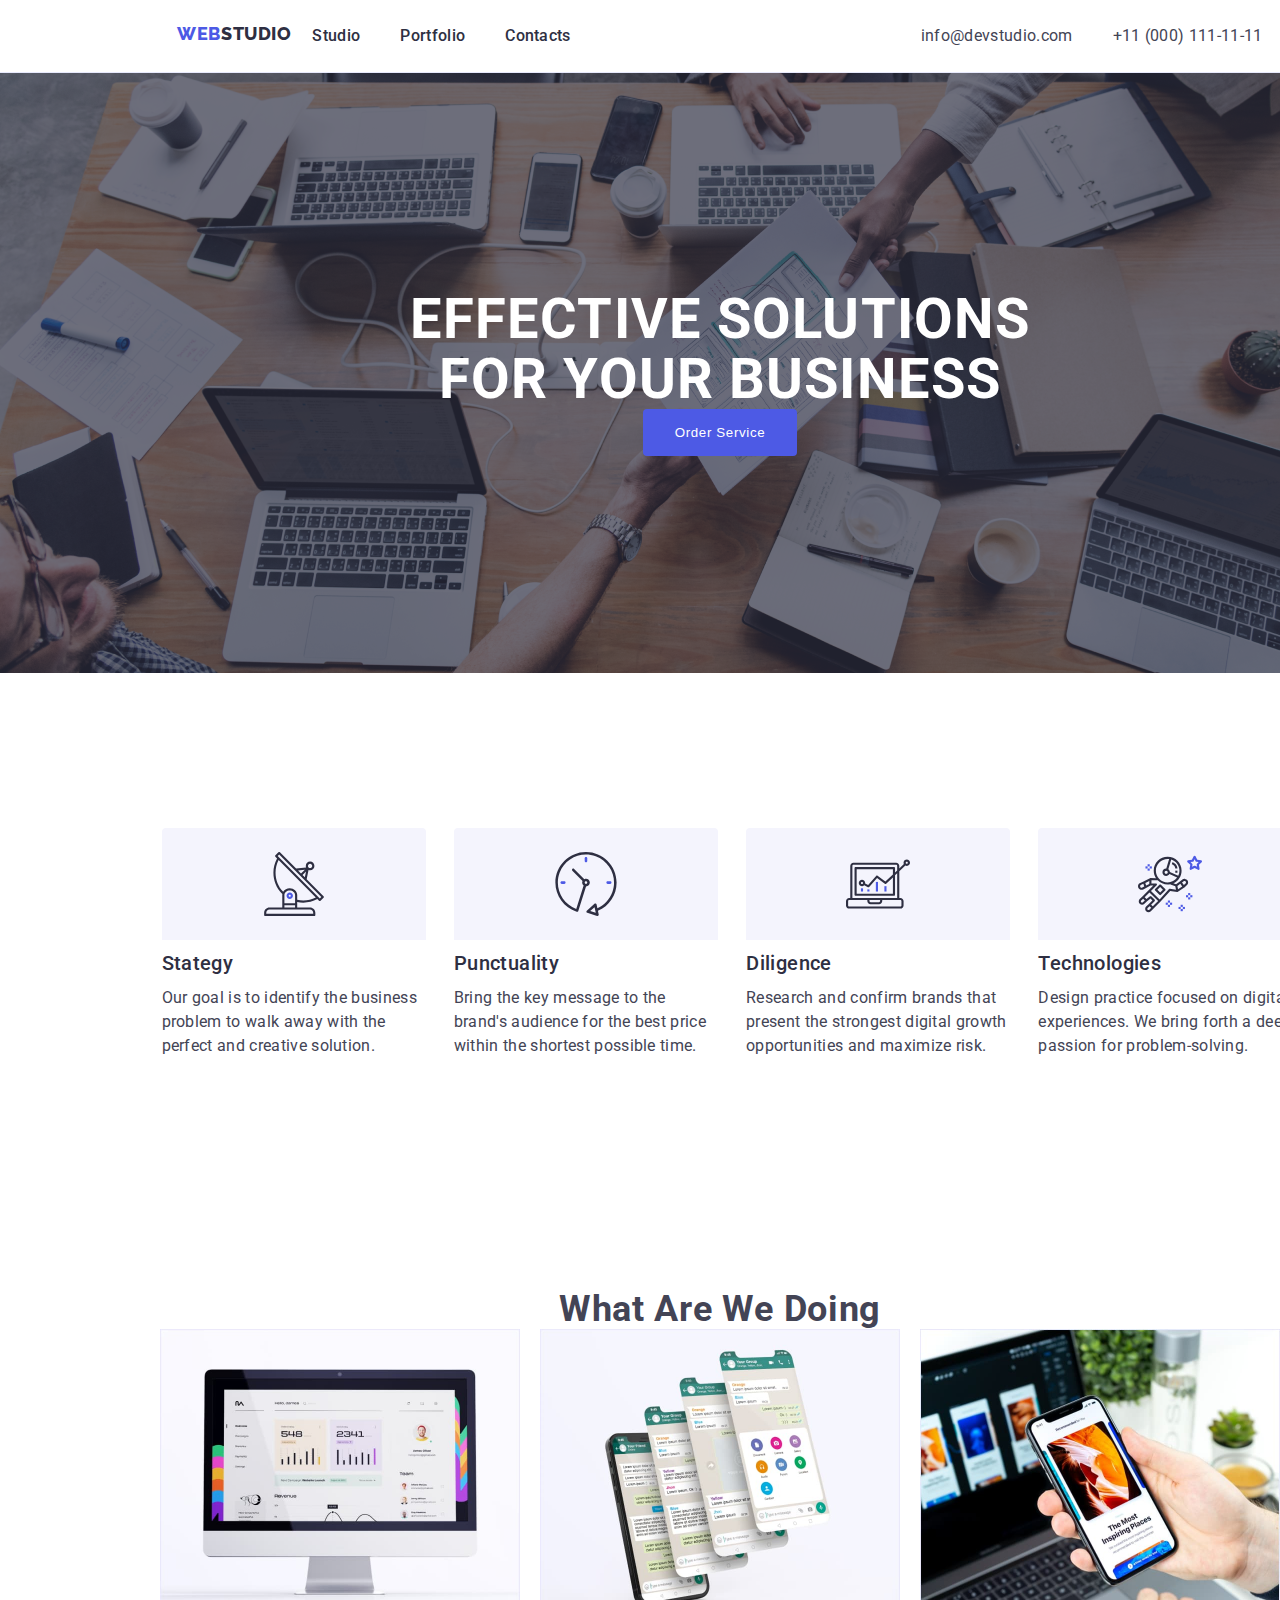
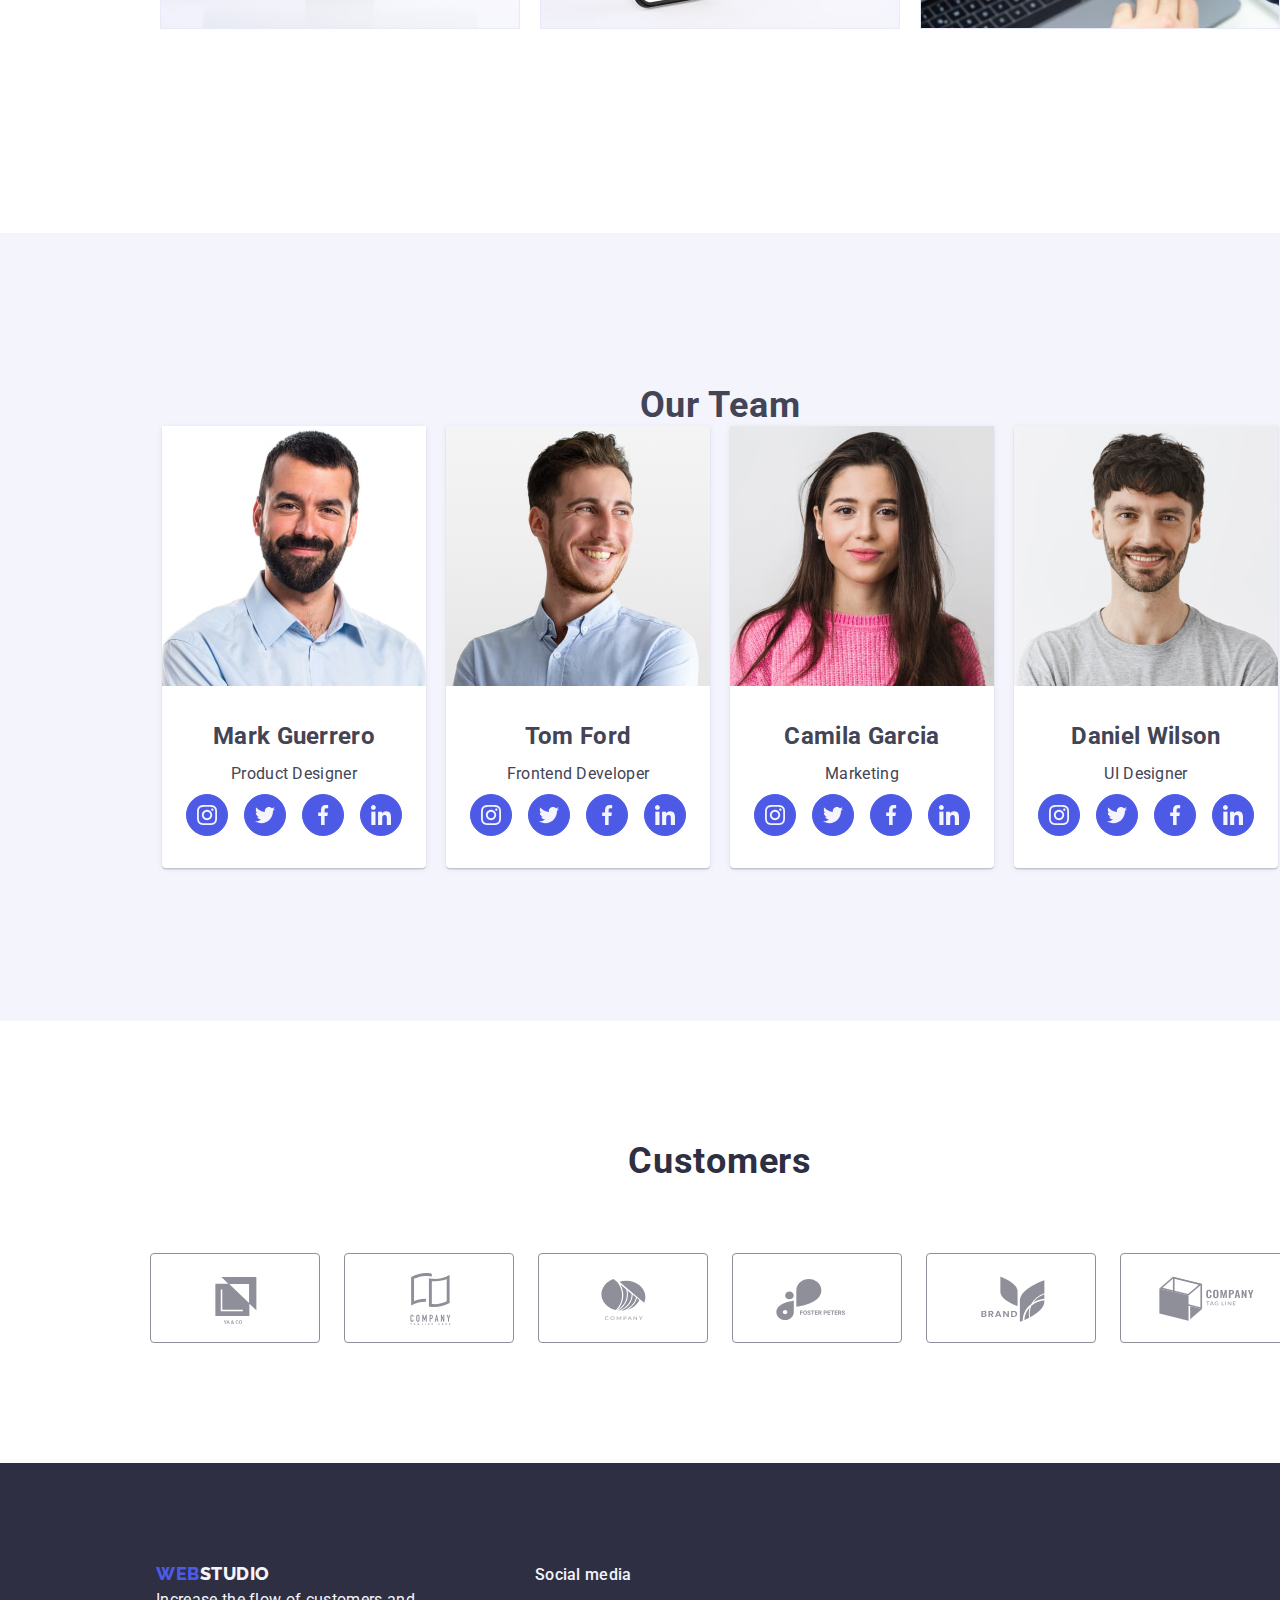
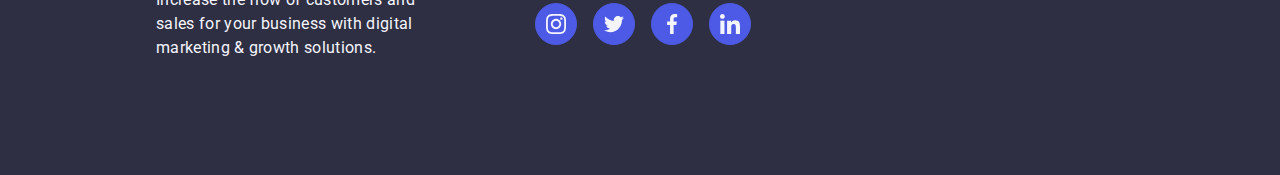
==== commit 8acb5735: "hover" ====
--- a/index.html
+++ b/index.html
@@ -19,15 +19,15 @@
             <!-- navigation -->
             <ul class="nav-list">
                 <li>
-                    <a href="index.html" target="_parent" class="link"
+                    <a href="index.html" target="_parent" class="link nav-link"
                     >Studio</a>
                 </li>
                 <li>
-                    <a href="portfolio.html" target="_parent" class="link"
+                    <a href="portfolio.html" target="_parent" class="link nav-link"
                     >Portfolio</a>
                 </li>
                 <li>
-                    <a href="contact.html" target="_parent" class="link"
+                    <a href="contact.html" target="_parent" class="link nav-link"
                     >Contacts</a>
                 </li>
             </ul>
--- a/css/style.css
+++ b/css/style.css
@@ -12,6 +12,10 @@
     --GREEN: #31D0AA;
     --LIGHT-SLATE: #8E8F99;
 }
+* {
+    margin: 0;
+    padding: 0;
+}
 /* start of general styling */
 body {
     font-family: "Roboto", sans-serif;
@@ -60,6 +64,11 @@
     color: var(--OCEAN);
     cursor: pointer;
 }
+.nav-link:hover {
+    padding-bottom: 20px;
+    border-radius: 2px;
+    border-bottom: 4px solid var(--OCEAN);
+}
 .hero {
     background-image: url(/images/Dark-bg.png), url(/images/people-office.png);
 }
@@ -317,6 +326,7 @@
     padding: 16px 32px;
     width: 104px;
     height: 56px;
+    fill: var(--LIGHT-SLATE);
 }
 .icons-customer:hover,
 .customer-list li:hover {
@@ -381,6 +391,7 @@
     padding: 10px;
     fill: var(--CLOUD);
 }
+
 /* end of footer */
 
 /* start general styling for Portfolio page */
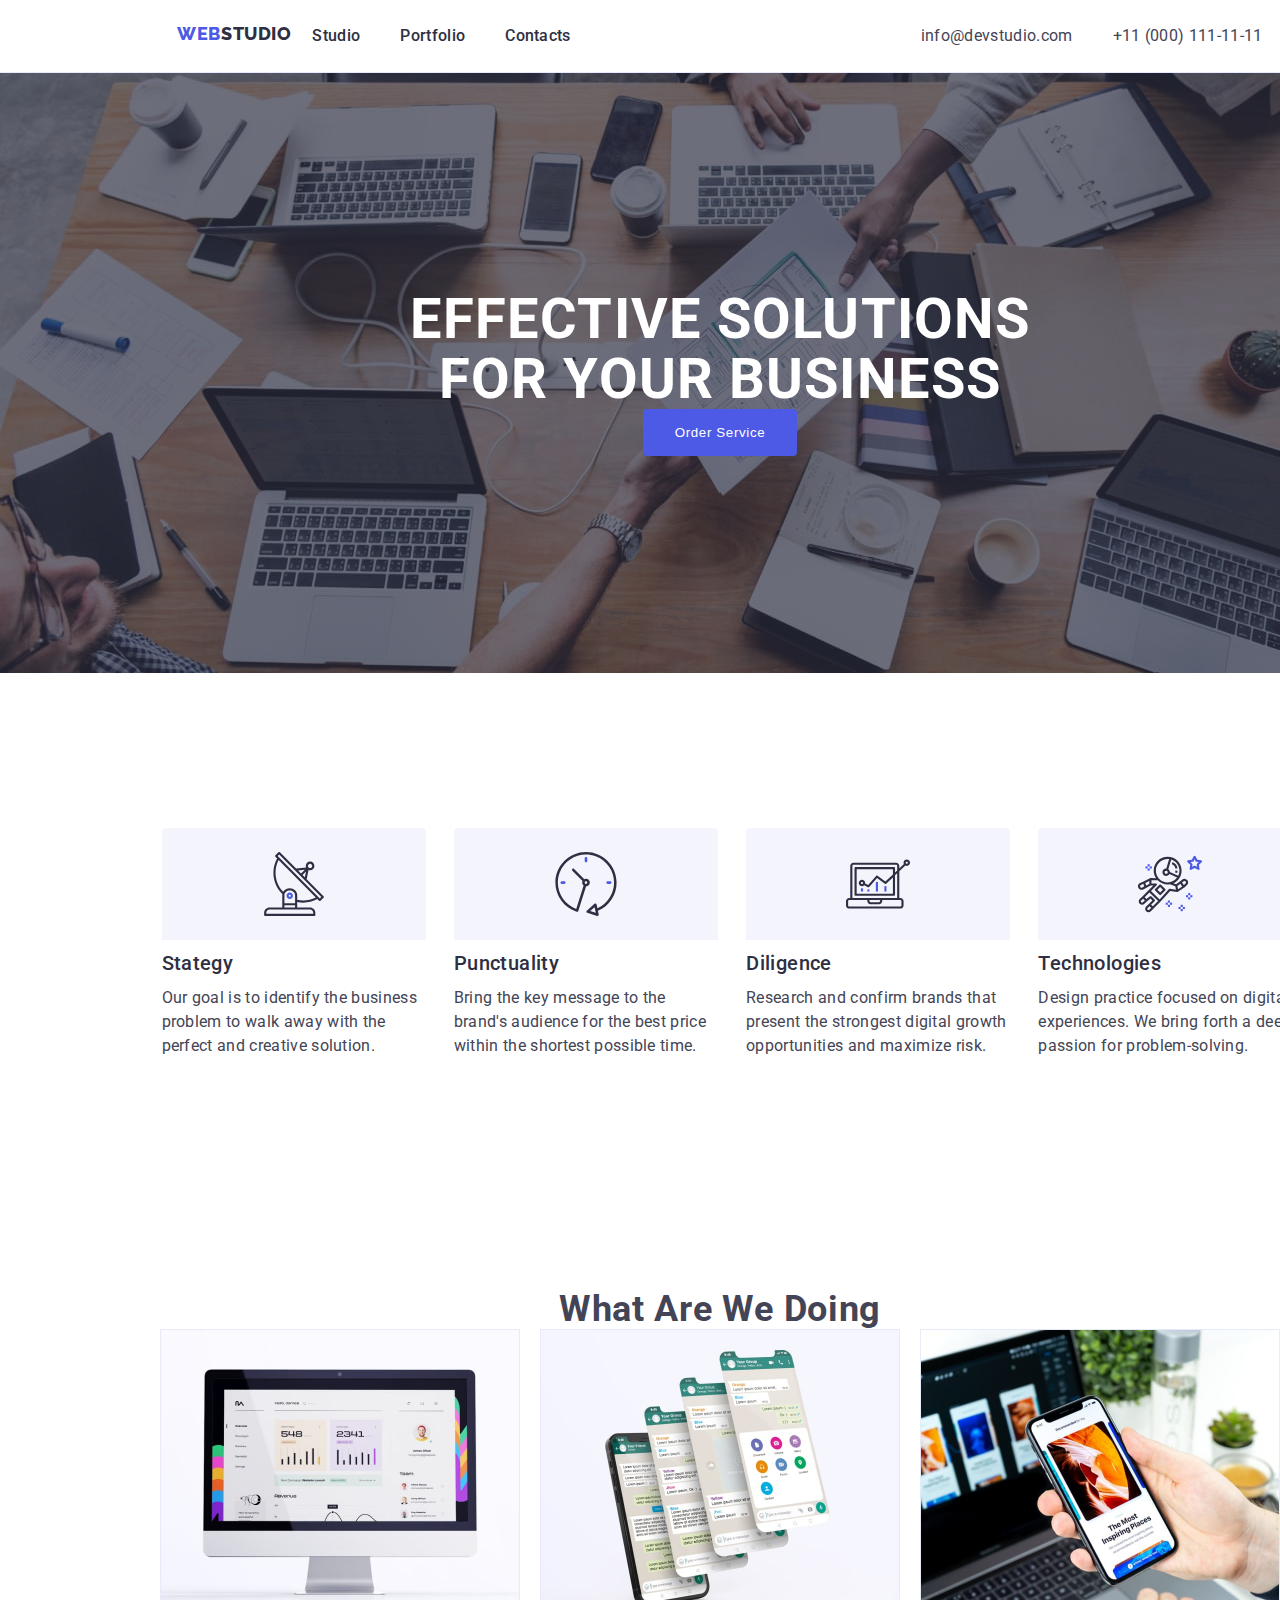
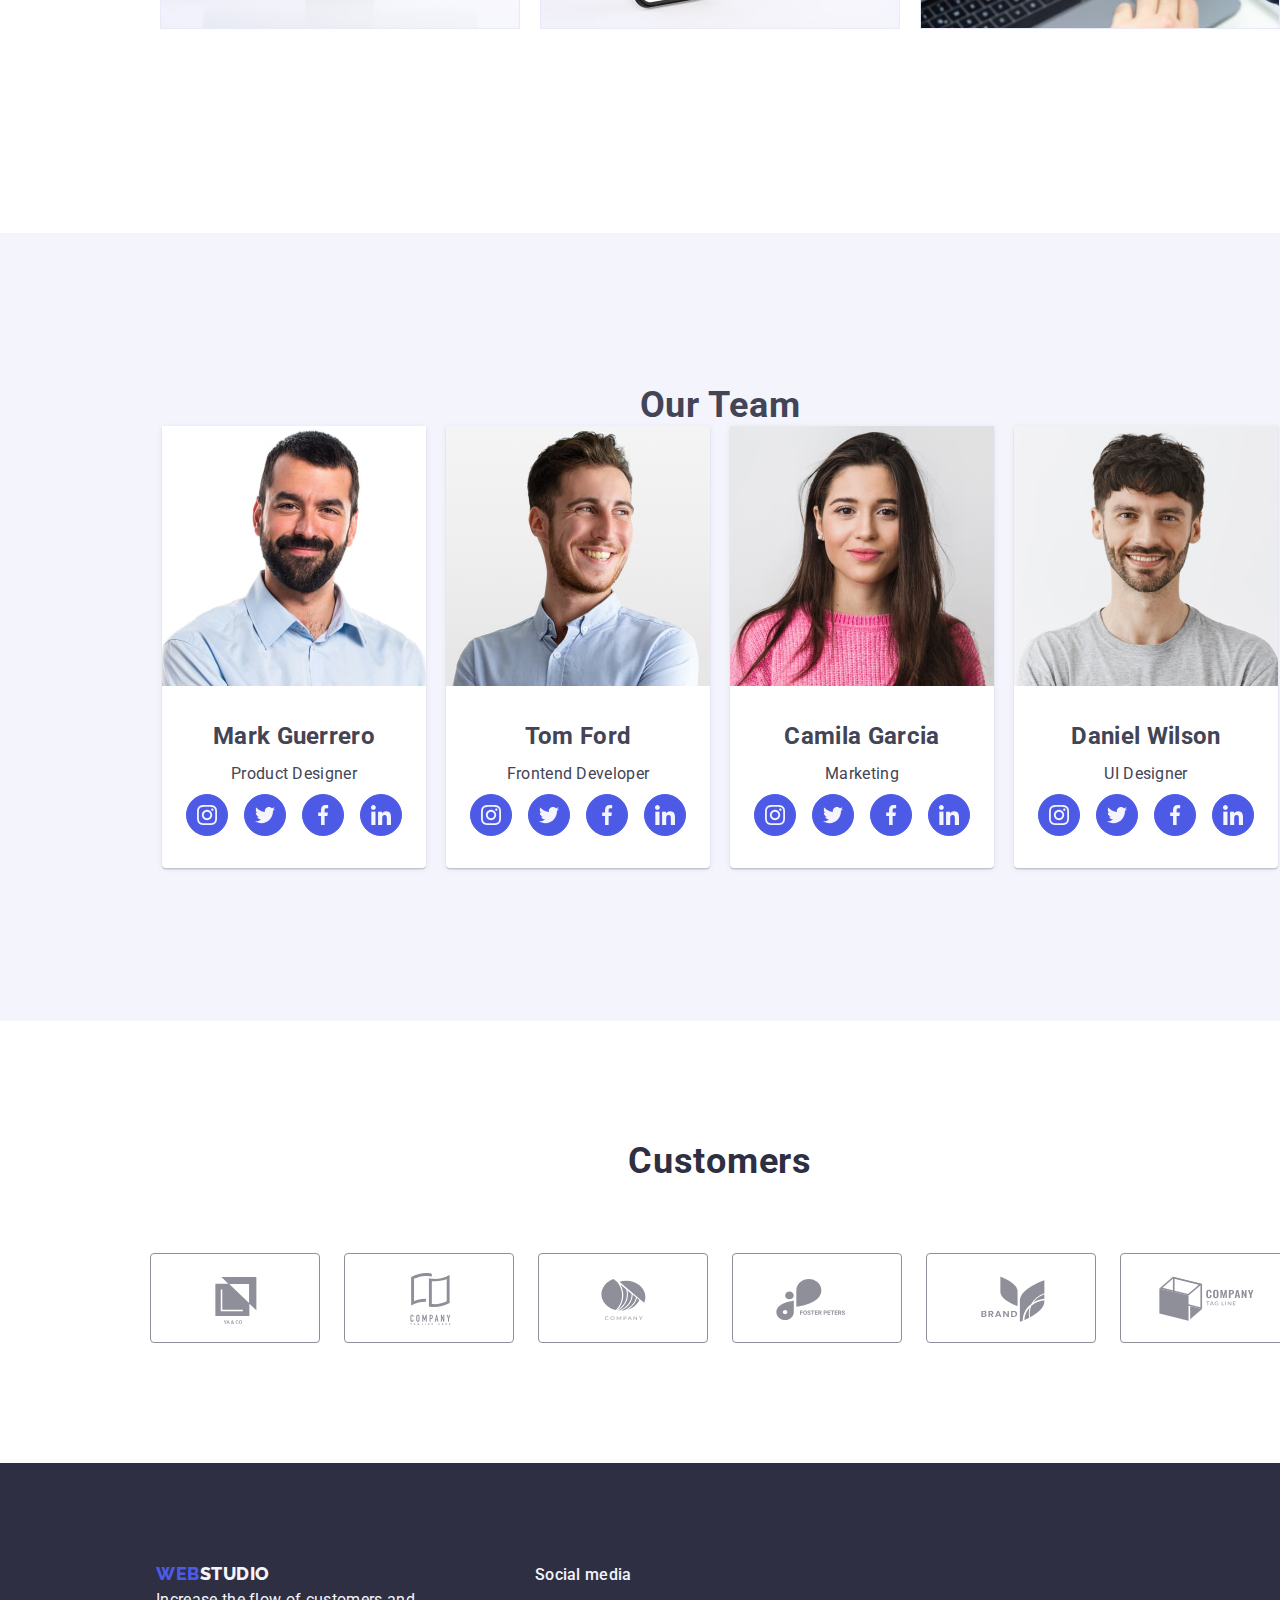
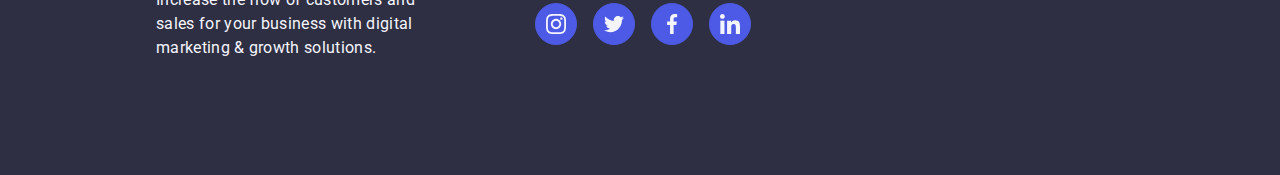
==== commit 88964882: "changes" ====
--- a/index.html
+++ b/index.html
@@ -60,7 +60,7 @@
             <li>
                 <div class="body-img">
                     <svg class="icons-body">
-                        <use href="/images/icons.svg#icon-antenna" width="64" height="64"></use>
+                        <use href="./images/icons.svg#icon-antenna" width="64" height="64"></use>
                     </svg>
                 </div>
                 <h3>Stategy</h3>
@@ -69,7 +69,7 @@
             <li>
                 <div class="body-img">
                     <svg class="icons-body">
-                        <use href="/images/icons.svg#icon-clock" width="64" height="64"></use>
+                        <use href="./images/icons.svg#icon-clock" width="64" height="64"></use>
                     </svg>
                 </div>
                 <h3>Punctuality</h3>
@@ -78,7 +78,7 @@
             <li>
                 <div class="body-img">
                     <svg class="icons-body">
-                        <use href="/images/icons.svg#icon-diagram" width="64" height="64"></use>
+                        <use href="./images/icons.svg#icon-diagram" width="64" height="64"></use>
                     </svg>
                 </div>
                 <h3>Diligence</h3>
@@ -87,7 +87,7 @@
             <li>
                 <div class="body-img">
                     <svg class="icons-body">
-                        <use href="/images/icons.svg#icon-astronaut" width="64" height="64"></use>
+                        <use href="./images/icons.svg#icon-astronaut" width="64" height="64"></use>
                     </svg>
                 </div>
                 <h3>Technologies</h3>
@@ -136,22 +136,22 @@
                     <ul class="team-social">
                         <li>
                             <svg class="icons-team">
-                                <use href="/images/icons.svg#icon-instagram" width="20" height="20"></use>
-                            </svg>
-                        </li>
-                        <li>
-                            <svg class="icons-team">
-                                <use href="/images/icons.svg#icon-twitter" width="20" height="20"></use>
-                            </svg>
-                        </li>
-                        <li>
-                            <svg class="icons-team">
-                                <use href="/images/icons.svg#icon-facebook" width="20" height="20"></use>
-                            </svg>
-                        </li>
-                        <li>
-                            <svg class="icons-team">
-                                <use href="/images/icons.svg#icon-linkedin" width="20" height="20"></use>
+                                <use href="./images/icons.svg#icon-instagram" width="20" height="20"></use>
+                            </svg>
+                        </li>
+                        <li>
+                            <svg class="icons-team">
+                                <use href="./images/icons.svg#icon-twitter" width="20" height="20"></use>
+                            </svg>
+                        </li>
+                        <li>
+                            <svg class="icons-team">
+                                <use href="./images/icons.svg#icon-facebook" width="20" height="20"></use>
+                            </svg>
+                        </li>
+                        <li>
+                            <svg class="icons-team">
+                                <use href="./images/icons.svg#icon-linkedin" width="20" height="20"></use>
                             </svg>
                         </li>
                     </ul>
@@ -165,22 +165,22 @@
                     <ul class="team-social">
                         <li>
                             <svg class="icons-team">
-                                <use href="/images/icons.svg#icon-instagram" width="20" height="20"></use>
-                            </svg>
-                        </li>
-                        <li>
-                            <svg class="icons-team">
-                                <use href="/images/icons.svg#icon-twitter" width="20" height="20"></use>
-                            </svg>
-                        </li>
-                        <li>
-                            <svg class="icons-team">
-                                <use href="/images/icons.svg#icon-facebook" width="20" height="20"></use>
-                            </svg>
-                        </li>
-                        <li>
-                            <svg class="icons-team">
-                                <use href="/images/icons.svg#icon-linkedin" width="20" height="20"></use>
+                                <use href="./images/icons.svg#icon-instagram" width="20" height="20"></use>
+                            </svg>
+                        </li>
+                        <li>
+                            <svg class="icons-team">
+                                <use href="./images/icons.svg#icon-twitter" width="20" height="20"></use>
+                            </svg>
+                        </li>
+                        <li>
+                            <svg class="icons-team">
+                                <use href="./images/icons.svg#icon-facebook" width="20" height="20"></use>
+                            </svg>
+                        </li>
+                        <li>
+                            <svg class="icons-team">
+                                <use href="./images/icons.svg#icon-linkedin" width="20" height="20"></use>
                             </svg>
                         </li>
                     </ul>
@@ -194,22 +194,22 @@
                     <ul class="team-social">
                         <li>
                             <svg class="icons-team">
-                                <use href="/images/icons.svg#icon-instagram" width="20" height="20"></use>
-                            </svg>
-                        </li>
-                        <li>
-                            <svg class="icons-team">
-                                <use href="/images/icons.svg#icon-twitter" width="20" height="20"></use>
-                            </svg>
-                        </li>
-                        <li>
-                            <svg class="icons-team">
-                                <use href="/images/icons.svg#icon-facebook" width="20" height="20"></use>
-                            </svg>
-                        </li>
-                        <li>
-                            <svg class="icons-team">
-                                <use href="/images/icons.svg#icon-linkedin" width="20" height="20"></use>
+                                <use href="./images/icons.svg#icon-instagram" width="20" height="20"></use>
+                            </svg>
+                        </li>
+                        <li>
+                            <svg class="icons-team">
+                                <use href="./images/icons.svg#icon-twitter" width="20" height="20"></use>
+                            </svg>
+                        </li>
+                        <li>
+                            <svg class="icons-team">
+                                <use href="./images/icons.svg#icon-facebook" width="20" height="20"></use>
+                            </svg>
+                        </li>
+                        <li>
+                            <svg class="icons-team">
+                                <use href="./images/icons.svg#icon-linkedin" width="20" height="20"></use>
                             </svg>
                         </li>
                     </ul>
@@ -223,22 +223,22 @@
                     <ul class="team-social">
                         <li>
                             <svg class="icons-team">
-                                <use href="/images/icons.svg#icon-instagram" width="20" height="20"></use>
-                            </svg>
-                        </li>
-                        <li>
-                            <svg class="icons-team">
-                                <use href="/images/icons.svg#icon-twitter" width="20" height="20"></use>
-                            </svg>
-                        </li>
-                        <li>
-                            <svg class="icons-team">
-                                <use href="/images/icons.svg#icon-facebook" width="20" height="20"></use>
-                            </svg>
-                        </li>
-                        <li>
-                            <svg class="icons-team">
-                                <use href="/images/icons.svg#icon-linkedin" width="20" height="20"></use>
+                                <use href="./images/icons.svg#icon-instagram" width="20" height="20"></use>
+                            </svg>
+                        </li>
+                        <li>
+                            <svg class="icons-team">
+                                <use href="./images/icons.svg#icon-twitter" width="20" height="20"></use>
+                            </svg>
+                        </li>
+                        <li>
+                            <svg class="icons-team">
+                                <use href="./images/icons.svg#icon-facebook" width="20" height="20"></use>
+                            </svg>
+                        </li>
+                        <li>
+                            <svg class="icons-team">
+                                <use href="./images/icons.svg#icon-linkedin" width="20" height="20"></use>
                             </svg>
                         </li>
                     </ul>
@@ -253,32 +253,32 @@
             <ul class="customer-list">
                 <li>
                     <svg class="icons-customer">
-                        <use href="/images/icons.svg#icon-customer-1" width="104" height="56"></use>
-                    </svg>
-                </li>
-                <li>
-                    <svg class="icons-customer">
-                        <use href="/images/icons.svg#icon-customer-2" width="104" height="56"></use>
-                    </svg>
-                </li>
-                <li>
-                    <svg class="icons-customer">
-                        <use href="/images/icons.svg#icon-customer-3" width="104" height="56"></use>
-                    </svg>
-                </li>
-                <li>
-                    <svg class="icons-customer">
-                        <use href="/images/icons.svg#icon-customer-4" width="104" height="56"></use>
-                    </svg>
-                </li>
-                <li>
-                    <svg class="icons-customer">
-                        <use href="/images/icons.svg#icon-customer-5" width="104" height="56"></use>
-                    </svg>
-                </li>
-                <li>
-                    <svg class="icons-customer">
-                        <use href="/images/icons.svg#icon-customer-6" width="104" height="56"></use>
+                        <use href="./images/icons.svg#icon-customer-1" width="104" height="56"></use>
+                    </svg>
+                </li>
+                <li>
+                    <svg class="icons-customer">
+                        <use href="./images/icons.svg#icon-customer-2" width="104" height="56"></use>
+                    </svg>
+                </li>
+                <li>
+                    <svg class="icons-customer">
+                        <use href="./images/icons.svg#icon-customer-3" width="104" height="56"></use>
+                    </svg>
+                </li>
+                <li>
+                    <svg class="icons-customer">
+                        <use href="./images/icons.svg#icon-customer-4" width="104" height="56"></use>
+                    </svg>
+                </li>
+                <li>
+                    <svg class="icons-customer">
+                        <use href="./images/icons.svg#icon-customer-5" width="104" height="56"></use>
+                    </svg>
+                </li>
+                <li>
+                    <svg class="icons-customer">
+                        <use href="./images/icons.svg#icon-customer-6" width="104" height="56"></use>
                     </svg>
                 </li>
             </ul>
@@ -301,22 +301,22 @@
             <ul class="social-list">
                 <li>
                     <svg class="icons">
-                        <use href="/images/icons.svg#icon-instagram" width="20" height="20" ></use>
+                        <use href="./images/icons.svg#icon-instagram" width="20" height="20" ></use>
                     </svg>
                 </li>
                 <li>
                     <svg class="icons">
-                        <use href="/images/icons.svg#icon-twitter" width="20" height="20"></use>
+                        <use href="./images/icons.svg#icon-twitter" width="20" height="20"></use>
                     </svg>
                 </li>
                 <li>
                     <svg class="icons">
-                    <use href="/images/icons.svg#icon-facebook" width="20" height="20"></use>
+                    <use href="./images/icons.svg#icon-facebook" width="20" height="20"></use>
                 </svg>
                 </li>
                 <li>
                     <svg class="icons">
-                        <use href="/images/icons.svg#icon-linkedin" width="20" height="20"></use>
+                        <use href="./images/icons.svg#icon-linkedin" width="20" height="20"></use>
                     </svg>
                 </li>
             </ul>
--- a/css/style.css
+++ b/css/style.css
@@ -70,7 +70,7 @@
     border-bottom: 4px solid var(--OCEAN);
 }
 .hero {
-    background-image: url(/images/Dark-bg.png), url(/images/people-office.png);
+    background-image: url(/images/Dark-bg.png), url(/images/people-office.jpg);
 }
 .hero-text {
     color: var(--WHITE);
@@ -169,6 +169,7 @@
     justify-content: center;
     flex-direction: column;
     text-transform: uppercase;
+    width: 1440px;
     height: 600px;
     flex-shrink: 0;
 }
